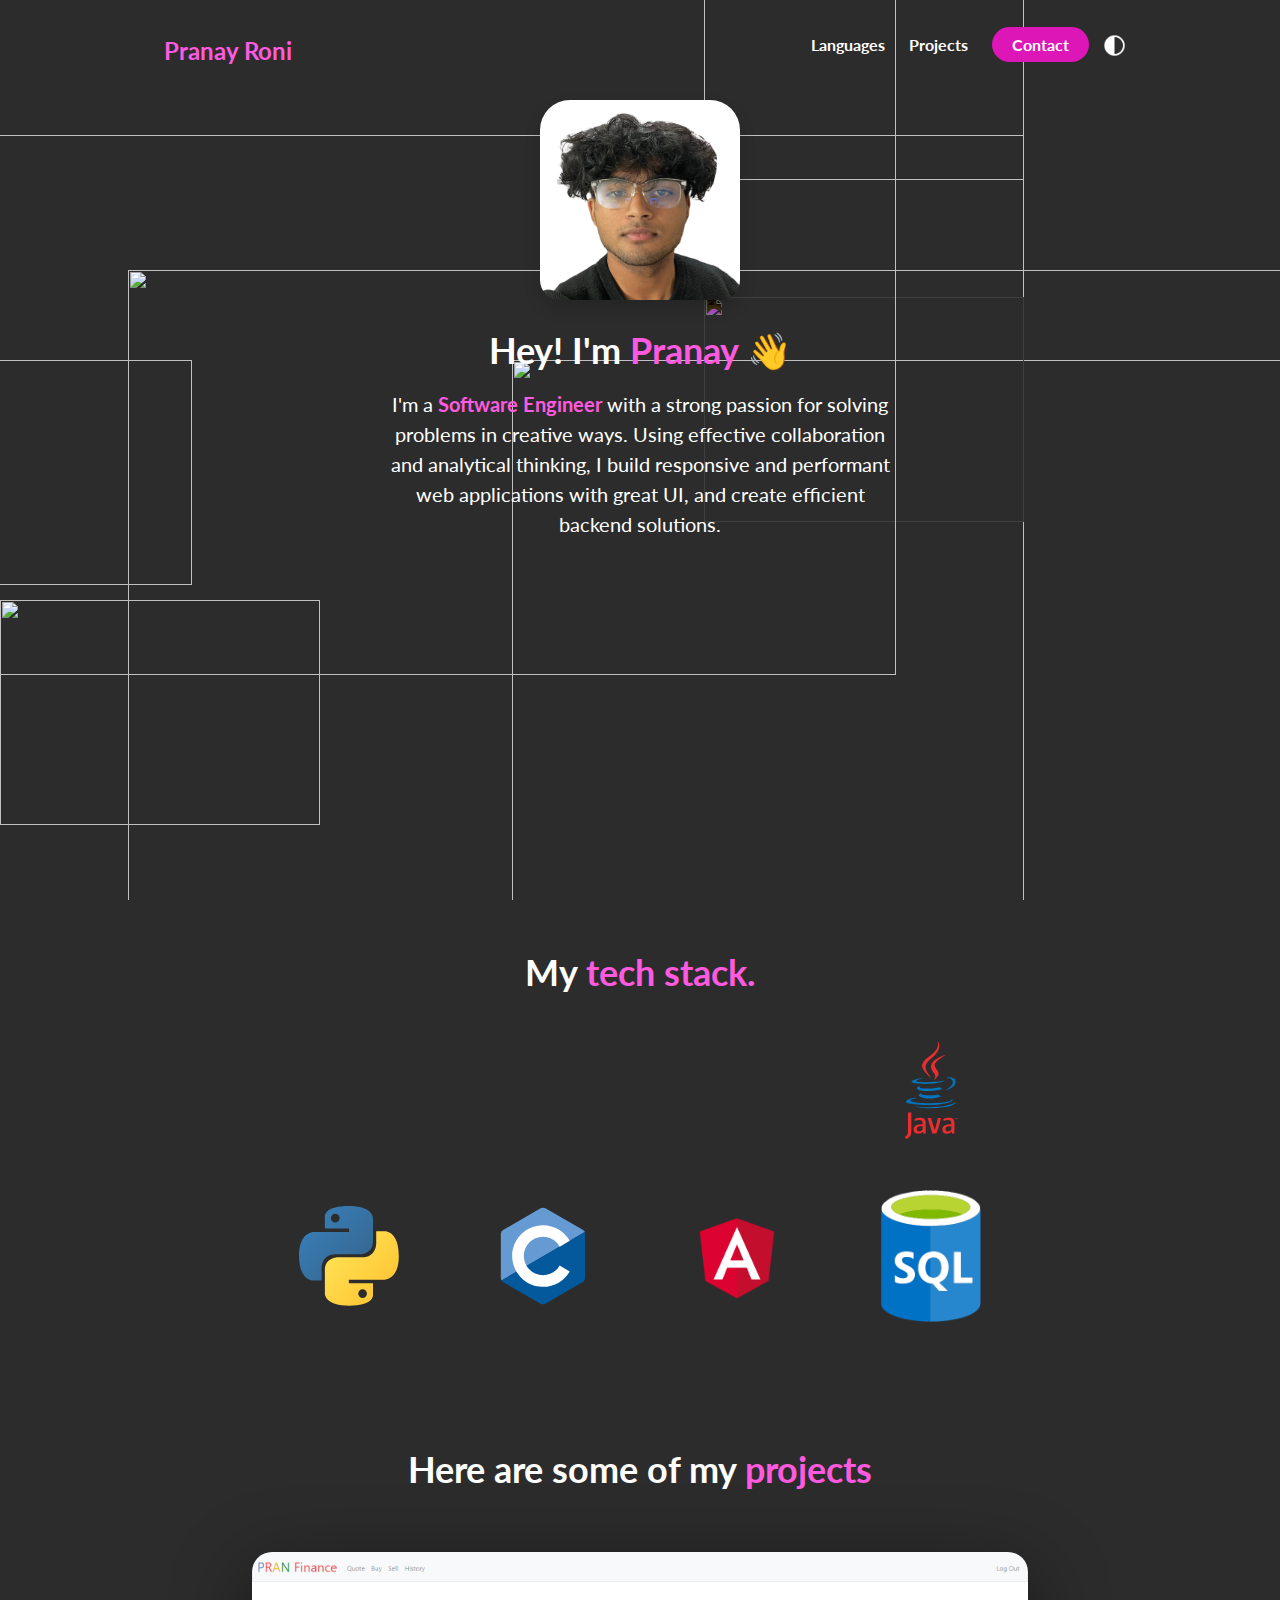
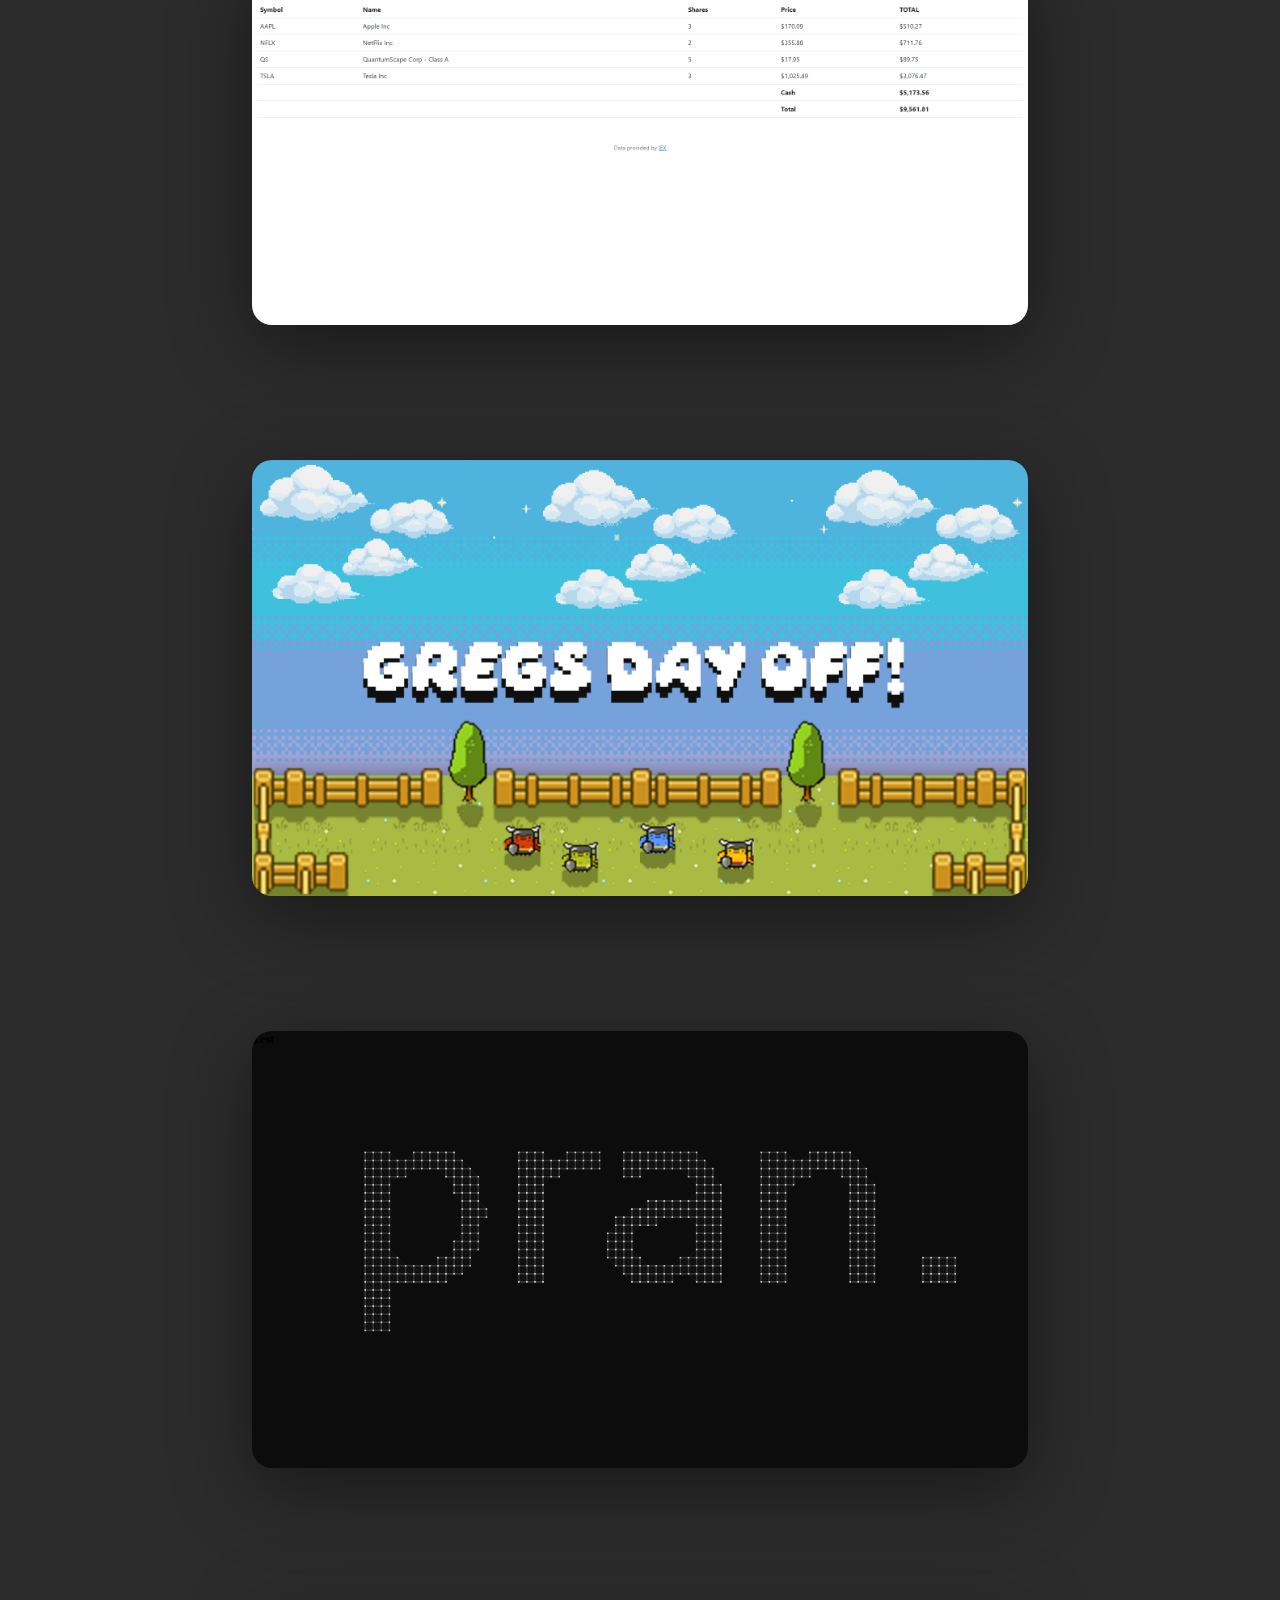
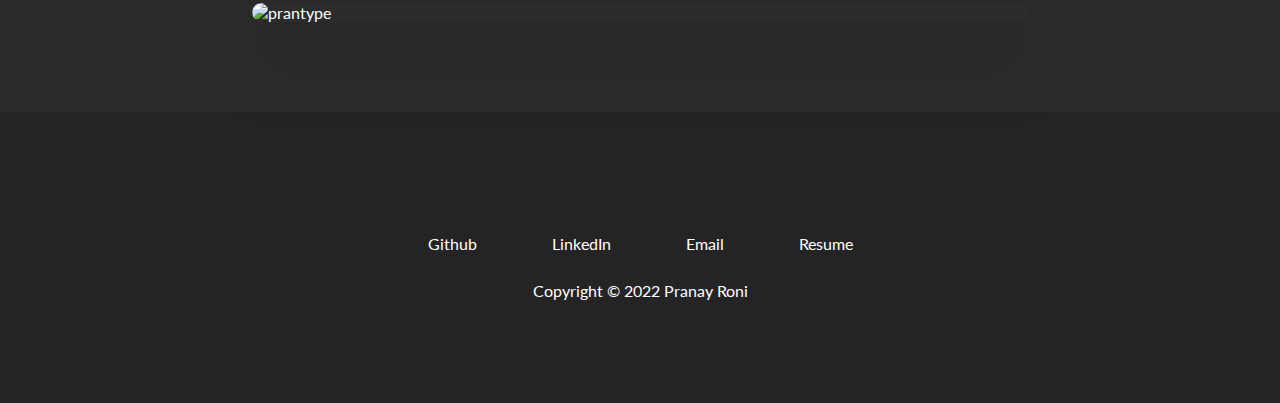
==== index.html @ 46f40c6a "updated pfp and updated animations for shapes" ====
<!DOCTYPE html>
<html lang="en">
  <head>
    <meta charset="UTF-8" />
    <meta http-equiv="X-UA-Compatible" content="IE=edge" />
    <meta name="viewport" content="width=device-width, initial-scale=1.0" />
    <link rel="stylesheet" href="index.css" />
    <link rel="icon" href="./assets/icon.png" />
    <script
      src="https://kit.fontawesome.com/7496fbcac3.js"
      crossorigin="anonymous"
    ></script>
    <!-- Global site tag (gtag.js) - Google Analytics -->
    <script
      async
      src="https://www.googletagmanager.com/gtag/js?id=G-TKGTF6C1B2"
    ></script>
    <script>
      window.dataLayer = window.dataLayer || [];
      function gtag() {
        dataLayer.push(arguments);
      }
      gtag("js", new Date());

      gtag("config", "G-TKGTF6C1B2");
    </script>
    <title>Pranay Roni</title>
    <meta name="description" content="This is Pranay Roni's E-Portoflio. You can find projects, experience and contact information at this site. ">
  </head>
  <body>
    <section id="about-me">
      <!-- <img src="1.png" class="layer" data-speed="-5"> -->
        <img src="2.png" id="crescentico" class="layer" data-speed="5">
        <img src="3.png" id="heartico" class="layer" data-speed="2">
        <img src="4.png" id="dbico" class="layer" data-speed="6">
        <img src="5.png" id="flower" class="layer" data-speed="8">
        <img src="6.png" id = "web" class="layer" data-speed="2" style="height: 50%; width: 50%">
                <!-- <img src="7.png" class="layer" data-speed="4"> -->
                <!-- <img src="8.png" class="layer" data-speed="-9"> -->
        <img id="line1" src="9.png" class="layer" data-speed="1" style="height: 50%; width: 50%">
        <img id="line2" src="10.png" class="layer" data-speed="-.5" style="height: 50%; width: 50%">
        <img src="11.png" id="cloudico" class="layer" data-speed="-3">
        <img src="12.png" id="blutri" class="layer" data-speed="-5" style="height: 50%; width: 50%">
      <nav class="topnav">
        <div class="personal__logo">Pranay Roni</div>
        <ul class="nav__link--list">
          <li class="nav__link">
            <a
              href="#languages"
              class="nav__link--anchor link__hover-effect link__hover-effect--black"
              >Languages</a
            >
          </li>
          <li class="nav__link">
            <a
              href="#projects"
              class="nav__link--anchor link__hover-effect link__hover-effect--black"
              >Projects</a
            >
          </li>
          <li class="nav__link">
            <a
              href="mailto:pranay.roni@icloud.com"
              class="nav__link--anchor nav__link--anchor-primary"
              >Contact</a
            >
          </li>
          <li class="nav__link">
            <a id="themea"class="link__hover-effect link__hover-effect--black"><img src="./assets/darkmode.png" alt="theme toggler" class="themetoggle nav__link--anchor nav__link" id="themebutton"></a>
          </li>
          
        </ul>
      </nav>
      <div class="flex-1">
        <div class="about-me__info row">
          <div class="about-me__info--container">
            <figure class="about-me__picture--mask">
              <img
                src="./assets/mynewpfp.png"
                class="about-me__picture"
                alt="PR logo"
                style="scale: 125%;"
              />
            </figure>
            <h1 class="about-me__info--title">
              Hey! I'm <span class="text-purple">Pranay</span>&nbsp;<span
                class="wave"
                >👋</span
              >
            </h1>
            <p class="about-me__info--para">
              I'm a
              <strong class="text-purple">Software Engineer</strong>
              with a strong passion for solving problems in creative ways. Using effective
              collaboration and analytical thinking, I build responsive and performant 
              web applications with great UI, and create efficient backend solutions.
            </p>
            <div class="about-me__links">
              <a
                href="https://www.linkedin.com/in/pranay-roni-a2b331221/"
                target="_blank"
                class="about-me__link"
              >
                <i class="fa-brands fa-linkedin-in"></i>
              </a>
              <a
                href="https://www.github.com/pranayroni/"
                target="_blank"
                class="about-me__link"
              >
                <i class="fa-brands fa-github"></i>
              </a>
              <a id="maillink" href="mailto:pranay.roni@icloud.com" class="about-me__link tooltip">
                <i class="far fa-envelope"></i>
                <span class="tooltiptext">pranay.roni@icloud.com</span>
              </a>
              
              <div>
              </div>
              <!-- <a href="" class="about-me__link">
                <i class="fas  fa-file-pdf"></i>
              </a> -->
            </div>
          <!-- </div>
          <figure class="about-me__image--container">
            <img src="./assets/firstpic.svg" alt="" class="about-me__img" />
          </figure>
        </div> -->
      </div>
    </section>
    <section id="languages">
      <div class="container">
        <div class="row">
          <h1 class="section__title">
            My <a id = "defaultcursor" class="link__hover-effect link__hover-effect--purple text-purple">tech stack.</a>
          </h1>
          <div class="language__list">
            <div class="language">
              <figure class="language__img--wrapper">
                <img
                  src="https://upload.wikimedia.org/wikipedia/commons/thumb/3/38/HTML5_Badge.svg/240px-HTML5_Badge.svg.png"
                  alt=""
                  class="language__img"
                />
              </figure>
              <span class="language__name">HTML</span>
            </div>
            <div class="language">
              <figure class="language__img--wrapper">
                <img
                  src="https://cdn.iconscout.com/icon/free/png-256/css-131-722685.png"
                  alt=""
                  class="language__img"
                />
              </figure>
              <span class="language__name">CSS</span>
            </div>
            <div class="language">
              <figure class="language__img--wrapper">
                <img
                  src="https://cdn.iconscout.com/icon/free/png-256/javascript-1-225993.png"
                  alt=""
                  class="language__img"
                />
              </figure>
              <span class="language__name">JavaScript</span>
            </div>
            <div class="language">
              <figure class="language__img--wrapper">
                <img src="./assets/java.svg" alt="" class="language__img" />
              </figure>
              <span class="language__name">Java</span>
            </div>
            <div class="language">
              <figure class="language__img--wrapper">
                <img src="./assets/python.svg" alt="" class="language__img" />
              </figure>
              <span class="language__name">Python</span>
            </div>
            <div class="language">
              <figure class="language__img--wrapper">
                <img src="./assets/c.svg" alt="" class="language__img" />
              </figure>
              <span class="language__name">C</span>
            </div>
            <div class="language">
              <figure class="language__img--wrapper">
                <img src="./assets/angularlogo.png" alt="" class="language__img" />
              </figure>
              <span class="language__name">Angular</span>
            </div>
            <div class="language">
              <figure class="language__img--wrapper">
                <img src="./assets/sql.png" alt="" class="language__img" />
              </figure>
              <span class="language__name">SQL</span>
            </div>
          </div>
        </div>
      </div>
    </section>
    <section id="projects">
      <div class="container">
        <div class="row">
          <h1 class="section__title">
            Here are some of my <span class="text-purple"><a id = "defaultcursor" class="link__hover-effect link__hover-effect--purple text-purple">projects</a></span>
          </h1>
          <ul class="project__list">
            <li class="project">
              <div class="project__wrapper">
                <img
                  src="./assets/pranfinance.png"
                  class="project__img"
                  alt="pranfinance"
                />
                <div class="project__description">
                  <h3 class="project__description--title">
                    PranFinance
                  </h3>
                  <h4 class="project__description--sub-title">
                    Stock Exchange WebApp <br>
                    <span style="color: #dddddd; font-size:smaller"><i>Technologies: HTML, CSS, Python, JavaScript, Flask, SQL, jinja2, Bootstrap, herokuapp</i></span>
                  </h4>
                  <p class="project__description--para">
                    
                    Fullstack web app that allows users to quote, manage, and
                    view <b class="text-purple">LIVE</b> stock data. Users can register with $10,000 
                     and watch their portfolio grow just like it would in real life. All <b class="text-purple">data is stored on cloud</b> and is open source. <br>Used as tool to educate by High School Business Club.
                     <i><p class="project__description--sub-title" style="color: #dddddd;">References the IEX API.</p></i>
                    
                    
                    <br /><br>
                  </p>
                  <div class="project__description--links">
                    <a
                      href="https://pranfinance.herokuapp.com"
                      target="_blank"
                      class="project__description--link"
                    >
                      <i class="fas fa-link"></i>
                    </a>
                    <a
                      href="https://github.com/pranayroni/finance"
                      target="_blank"
                      class="project__description--link"
                    >
                      <i class="fab fa-github"></i>
                    </a>
                  </div>
                </div>
              </div>
            </li>
            <li class="project">
            <li class="project">
              <div class="project__wrapper">
                <img
                  src="./assets/gregdayoff.png"
                  class="project__img"
                  alt="Car subscription project"
                />
                <div class="project__description">
                  <h3 class="project__description--title">Greg's Day Off</h3>
                  <h4 class="project__description--sub-title">
                    C#, Unity, After Effects, Photoshop, Spine and more
                  </h4>
                  <p class="project__description--para">
                    Won 1st Place for Computer Simulation and Programming at the
                    State Leadership Conference for FBLA. <br />Top-Down
                    Multiplayer Fighter Game.
                  </p>
                  <div class="project__description--links">
                    <!-- <a href="https://github.com/pranayroni/invoicecreator" target="_blank" class="project__description--link">
                      <i class="fab fa-github"></i>
                    </a> -->
                    <a
                      href="https://www.mediafire.com/file/zm6wwo5ga07v3ii/v1.3.zip/file"
                      target="_blank"
                      class="project__description--link"
                    >
                      <i class="fas fa-link"></i>
                    </a>
                  </div>
                </div>
              </div>
            </li>
            <li class="project">
              <div class="project__wrapper">
                <img
                  src="./assets/pran.png"
                  class="project__img"
                  alt="particle project"
                />
                <div class="project__description">
                  <h3 class="project__description--title">Particle Physics</h3>
                  <h4 class="project__description--sub-title">
                    HTML, CSS, Javascript
                  </h4>
                  <p class="project__description--para">
                    Uses mouse movement and physics to push particles relative
                    to mouse position.
                  </p>
                  <div class="project__description--links">
                    <a
                      href="https://pranayroni.github.io/pranparticle/"
                      target="_blank"
                      class="project__description--link"
                    >
                      <i class="fas fa-link"></i>
                    </a>
                    <a
                      href="https://github.com/pranayroni/pranparticle"
                      target="_blank"
                      class="project__description--link"
                    >
                      <i class="fab fa-github"></i>
                    </a>
                  </div>
                </div>
              </div>
            </li>
            <li class="project">
              <div class="project__wrapper">
                <img
                  src="./assets/prantype.jpeg"
                  class="project__img"
                  alt="prantype"
                />
                <div class="project__description">
                  <h3 class="project__description--title">PranType</h3>
                  <h4 class="project__description--sub-title">
                    HTML, CSS, Javascript
                  </h4>
                  <p class="project__description--para">
                    Test your ability to type with this typing game.
                  </p>
                  <div class="project__description--links">
                    <a
                      href="https://prantype.netlify.app"
                      target="_blank"
                      class="project__description--link"
                    >
                      <i class="fas fa-link"></i>
                    </a>
                    <a
                      href="https://github.com/pranayroni/typingtest"
                      target="_blank"
                      class="project__description--link"
                    >
                      <i class="fab fa-github"></i>
                    </a>
                  </div>
                </div>
              </div>
            </li>
            <!-- <li class="project">
              <div class="project__wrapper">
                <img src="./assets/praninvoice.png" class="project__img" alt="Car subscription project">
                <div class="project__description">
                  <h3 class="project__description--title">Invoice Project</h3>
                  <h4 class="project__description--sub-title">
                    Html, CSS, JavaScript
                  </h4>
                  <p class="project__description--para">
                    Basic Project Testing out some Javascript.
                  </p>
                  <div class="project__description--links">
                    <a href="https://github.com/pranayroni/invoicecreator" target="_blank" class="project__description--link">
                      <i class="fab fa-github"></i>
                    </a>
                    <a href="https://praninvoice.netlify.app" target="_blank" class="project__description--link">
                      <i class="fas fa-link"></i>
                    </a>
                  </div>
                </div>
              </div>
            </li>
            <li class="project">
              <div class="project__wrapper">
                <img src="./assets/praninvoice.png" class="project__img" alt="Car subscription project">
                <div class="project__description">
                  <h3 class="project__description--title">Invoice Project</h3>
                  <h4 class="project__description--sub-title">
                    Html, CSS, JavaScript
                  </h4>
                  <p class="project__description--para">
                    Basic Project Testing out some Javascript.
                  </p>
                  <div class="project__description--links">
                    <a href="https://github.com/pranayroni/invoicecreator" target="_blank" class="project__description--link">
                      <i class="fab fa-github"></i>
                    </a>
                    <a href="https://praninvoice.netlify.app" target="_blank" class="project__description--link">
                      <i class="fas fa-link"></i>
                    </a>
                  </div>
                </div>
              </div>
            </li> -->
          </ul>
        </div>
      </div>
    </section>
    <footer>
      <div class="row footer__row">
        <a href="#" class="footer__anchor">
          <!-- <figure class="footer__logo"> -->
            <!-- <img src="./assets/logoinv.png" class="footer__logo--img" alt="" /> -->
          <!-- </figure> -->
          <span class="footer__logo--popper">
            Top
            <i class="fas fa-arrow-up"></i>
          </span>
        </a>
        <div class="footer__social--list">
          <a
            href="https://github.com/pranayroni/"
            target="blank"
            class="footer__social--link link__hover-effect link__hover-effect--swhite"
            target="_blank"
            
            >Github</a
          >
          <a
            href="https://www.linkedin.com/in/pranay-roni-a2b331221/"
            target="_blank"
            class="footer__social--link link__hover-effect link__hover-effect--swhite"
            target="_blank"
            >LinkedIn</a
          >
          <a
            href="mailto:pranay.roni@icloud.com"
            class="footer__social--link link__hover-effect link__hover-effect--swhite"
            target="_blank"
            >Email</a
          >
          <a
            href="./assets/resume.pdf"
            class="footer__social--link link__hover-effect link__hover-effect--swhite"
            target="_blank"
            >Resume</a
          >
        </div>
        <div class="footer__copyright">Copyright © 2022 Pranay Roni</div>
      </div>
    </footer>
  </body>
  <script>
    var icon = document.getElementById("themebutton");
    const footers = document.getElementsByClassName("footer__social--link");
    let line1 = document.getElementById("line1")
    let line2 = document.getElementById("line2")
    icon.onclick = function(){
      document.body.classList.toggle("dark-mode");
      if(document.body.classList.contains("dark-mode")){
        line1.style.filter = "none"
        line2.style.filter = "none"
        
        icon.src = "./assets/light.png";
        for(let i = 0; i < footers.length; i++){
          footers[i].classList.add("link__hover-effect--black");
          footers[i].classList.remove("link__hover-effect--white");
        }
    } else{
      icon.src = "./assets/darkmode.png";
      line1.style.filter = "invert()"
      line2.style.filter = "invert()"
      for(let i = 0; i < footers.length; i++){
        footers[i].classList.add("link__hover-effect--white");
        footers[i].classList.remove("link__hover-effect--black");
      }
    }
  }
    
  </script>
  <script src="parallax.js"></script>
  <script src="https://unpkg.com/scrollreveal"></script>
  <script src="index.js"></script>
</html>
---- index.css ----
@import url("https://fonts.googleapis.com/css2?family=Inter:wght@500&family=Lato:ital,wght@0,400;1,700&family=Source+Sans+Pro:wght@600&display=swap");
* {
  font-family: "Lato";
  padding: 0;
  margin: 0;
  box-sizing: border-box;
}

:root{
  
  
  --primary-color: #2c2c2c;
  --secondary-color: #fff;
  --purple: #fd5adf;
  --bg: white;
  --bgtext: black;
  
}


.dark-mode{
  --primary-color: #ffffff;
  --secondary-color: #2c2c2c;
  --purple: #dc16b7;
  --bg: black;
  --bgtext: white;
}
#line.dark-mode{
  filter: invert();
}

.themetoggle{
  width: 27px;
  height: 27px;
  margin: 0px!important;
  
  position: relative;
  bottom: 3px;
  cursor: pointer;
  transition: all .2s ease-in-out;
}
.themetoggle:hover{
  transform: scale(1.1);
}
.themetoggle:active{
  transform: scale(0.8);
}
body{
  background-color: var(--primary-color);
  color: var(--secondary-color);
  transition: all 350ms ease;
}

::selection{
  background-color: #c446ff;
  color: white;
  
}

html {
  scroll-behavior: smooth;
  overflow: scroll;
  overflow-x: hidden;
}

::-webkit-scrollbar {
  width: 0;  
  background: transparent;
}
::-webkit-scrollbar-thumb {
  background: #FF0000;
}

/* splash */
.intro {
  position: fixed;
  z-index: 2;
  left: 0;
  top: 0;
  width: 100%;
  height: 100vh;
  background-color: #161616;
  transition: 1s;
}
.logo-header {
  position: absolute;
  top: 40%;
  left: 50%;
  transform: translate(-50%, -50%);
  color: #fff !important;
  
}
.logo {
  position: relative;
  display: inline-block;
  bottom: -20px;
  opacity: 0;
}

.logo.active {
  bottom: 0;
  opacity: 1;
  transition: ease-in-out 0.5s;
}

.logo.fade {
  bottom: 150px;
  opacity: 0;
  transition: ease-in-out 0.5s;
}

h1,
h2,
h3,
h4,
h5,
h6,
span {
  color: var(--secondary-color);
  text-align: center;
  line-height: 1.25;
  cursor: default;
}

h1 {
  font-size: 36px;
}

.layer{
  position: absolute;
    top: 0;
    left: 0;
    width: 100%;
    height: 100%;
    object-fit: cover;
    z-index: -4;
    /* animation: fade-up 500ms 550ms backwards; */
}
html, body {
  max-width: 100% !important; 
  overflow-x: hidden !important;
}

#dbico{
  left: -10%;
  top:40%;
  height: 50%;
  width: 50%;
}

#cloudico{
  left: -30%;
  top:-25%;
}

#blutri{
  top: 600px;
}

#cross{
  left: 20px;
}

#web{
  left: 55%;
  top: -5%;
}

#heartico{
  left: -20%;
  top: 15%;
}

#crescentico{
  left:40%;
  top:40%;
}
#flower{
  top:30%;
  left: 10%;
}

#line1{
  left: 55%;
  top: 33%;
  filter: invert();
}
#line2{
  left: 55%;
  top: 33%;
  filter: invert();
}

p {
  line-height: 1.5;
  font-size: 16px;
}
a {
  text-decoration: none;
  position: relative;
}

#defaultcursor{
  cursor: default !important;
}

.link__hover-effect:after {
  content: "";
  position: absolute;
  height: 3px;
  width: 0;
  bottom: -3px;
  right: 0;
  transition: all 300ms ease;
}

.link__hover-effect--purple{
  cursor: default;
}

.link__hover-effect--white:after {
  background-color: var(--primary-color);
}
.link__hover-effect--purple:after {
  background-color: var(--purple);
}
.link__hover-effect--black:after {
  background-color: var(--secondary-color);
}
.link__hover-effect--swhite:after{
  background-color: white;
}

#themea{
  width: 200px;
  cursor: default;
}

.link__hover-effect:hover:after {
  width: 100%;
  left: 0;
}

li {
  list-style-type: none;
}

.flex {
  display: flex;
}

.flex-1 {
  flex: 1;
}

.row {
  width: 100%;
  max-width: 800px;
  margin: 0 auto;
  padding: 0 12px;
}
/* nav bar */

nav {
  height: 100px;
  width: 100%;
  max-width: 1000px;
  margin: 0 auto;
  display: flex;
  justify-content: space-between;
  align-items: center;
  padding: 0 12px;
}

.nav__link--list {
  display: flex;
}

.nav__link--anchor {
  margin: 0 12px;
  color: var(--secondary-color);
  text-decoration: none;
  font-weight: 700;
}

.nav__link--anchor-primary {
  background-color: #dc16b7;
  padding: 8px 20px;
  border-radius: 50px;
  color: #fff;
  font-weight: 700;
  transition: all 300ms ease;
}

.nav__link--anchor-primary:hover {
  background-color: #c446ff;
}

.container {
  padding: 50px 0;
}

.personal__logo {
  font-size: 24px;
  color: var(--purple);
  margin: 0 12px;
  font-weight: bold;
  cursor: default;
  transform: all .2s ease-in-out;
}

.text-purple {
  color:var(--purple);
  cursor: text !important;
}

section:nth-child(even) {
  background-color: var(--primary-color);
}

.section__title {
  margin-bottom: 20px;
}

/* about me */

#about-me {
  min-height: 100vh;
  display: flex;
  flex-direction: column;
}

.about-me__info {
  display: flex;
  flex-direction: column;
}

.about-me__info--container {
  display: flex;
  flex-direction: column;
  justify-content: center;
  align-items: center;
  max-width: 500px;
  margin: 0 auto;
  text-align: center;
}

.about-me__picture--mask {
  width: 200px;
  height: 200px;
  border-radius: 15% 15% 10% 10%;
  overflow: hidden;
  box-shadow: 0 8px 16px rgba(0, 0, 0, 0.16);
  margin-bottom: 28px;
  animation: animate-profile-picture 1000ms 200ms backwards;
}

@keyframes animate-profile-picture {
  0% {
    transform: scale(0);
  }
  50% {
    transform: scale(1.1);
  }
  100% {
    transform: scale(1);
  }
}

.about-me__picture {
  width: 100%;
  height: 100%;
  /* transform: scale(.5); */

  /* height: 120px; */
  padding-top: 5px;
}

.about-me__info--title {
  margin-bottom: 16px;
  animation: fade-up 850ms 450ms backwards;
}
.about-me__info--para {
  font-size: 20px;
  margin-bottom: 28px;
  animation: fade-up 850ms 650ms backwards;
  cursor: default;
}

.about-me__link {
  font-size: 20px;
  color: var(--secondary-color);
  text-decoration: none;
  padding: 0 16px;
  transition: all 300ms ease;
}



.about-me__link:hover{
  color:var(--purple);
}

.tooltip {
  position: relative;
  display: inline-block;
}

.tooltip .tooltiptext {
  opacity: 0;
  width: 150px;
  background-color: var(--bg);
  color: var(--bgtext);
  text-align: center;
  border-radius: 6px;
  padding: 5px 0;
  height: 25px;
  transition: 0.3s;

  /* Position the tooltip */
  position: absolute;
  margin-left: 5px;
  z-index: 1;
}
.tooltiptext{
  font-size: 12px;
  text-align: center;
  
}
.tooltip:hover .tooltiptext {
  opacity: 1;
}
.about-me__links {
  width: 200px;
  animation: fade-up 850ms 850ms backwards;
  text-align: center !important;
}

@keyframes fade-up {
  0% {
    opacity: 0;
    transform: translateY(40px);
  }
  100% {
    opacity: 1;
    transform: translateY(0);
  }
}

.about-me__image--container {
  flex: 1;
  display: flex;
  align-items: center;
}

.about-me__img {
  width: 100%;
  padding-top: 10%;
  animation: fade-in 900ms 1200ms backwards;
}

@keyframes fade-in {
  0% {
    opacity: 0;
  }
  100% {
    opacity: 1;
  }
}

.wave {
  display: inline-block;
  animation: animate-wave 800ms infinite ease-in-out;
}

@keyframes animate-wave {
  0% {
    transform: rotate(0);
  }
  50% {
    transform: rotate(30deg);
  }
  100% {
    transform: rotate(0);
  }
}

/* Tech stack */

.language__img {
  width: 100%;
  max-width: 100px;
  transition: all 300ms ease;
}
.language:hover .language__img {
  filter: brightness(80%);
  opacity: 0.86;
  transform: scale(0.9);
}

.language {
  width: 25%;
  display: flex;
  justify-content: center;
  position: relative;
}

.language__img--wrapper {
  display: flex;
  justify-content: center;
  align-items: center;
  padding: 25px 16px;
}

.language__list {
  display: flex;
  justify-content: center;
  width: 100%;
  flex-wrap: wrap;
}

.language__name {
  position: absolute;
  bottom: 0;
  transform: scale(0);
  transition: all 300ms;
  font-size: 20px;
  opacity: 0;
}

.language:hover .language__name {
  transform: scale(1);
  opacity: 1;
}

/* Projects */

.project {
  margin-bottom: 135px;
}

.project:last-child {
  margin-bottom: 40px;
}

.project__img {
  width: 100%;
  transition: all 500ms ease;
}

.project__wrapper {
  display: flex;
  box-shadow: 0 20px 80px rgba(0, 0, 0, 0.45);
  border-radius: 20px;
  overflow: hidden;
  position: relative;
}
.project__wrapper:before {
  content: "";
  position: absolute;
  top: 0;
  left: 0;
  height: 100%;
  width: 100%;
  background-color: #1c1d25;
  opacity: 0;
  transition: all 250ms ease;
  z-index: 2;
  transform: translateY(100%);
}
.project:hover .project__wrapper:before {
  transform: translateY(0);
  opacity: 0.7;
}
.project:hover .project__img {
  transform: scale(1.07);
  filter: blur(5px);
}

.project:hover .project__description {
  opacity: 1;
  transform: translateY(-50%);
}

.project__list {
  padding-top: 40px;
}

.project__description {
  position: absolute;
  top: 50%;
  left: 90px;
  transform: translateY(100%);
  max-width: 550px;
  z-index: 3;
  opacity: 0;
  transition: transform 400ms, opacity 300ms;
  
}

.project__description--title {
  font-size: 40px;
  
}

.project__description--para {
  margin: 16px 0;
  
}

.project__description--link {
  font-size: 20px;
  margin-right: 16px;
  
}

.project__description--title,
.project__description--sub-title,
.project__description--para,
.project__description--link {
  text-align: left;
  color: #fff;
}

/* footer */

footer {
  cursor: default;
  background-color: #242424;
}

.footer__social--list {
  width: 100%;
  max-width: 500px;
  display: flex;
  justify-content: space-around;
  margin-bottom: 28px;
}

.footer__row {
  padding: 8% 0;
  display: flex;
  flex-direction: column;
  align-items: center;
  justify-content: center;
}

.footer__logo--img {
  width: 100%;
  max-height: 90px;
}

.footer__social--link,
.footer__copyright {
  color: white;
}

.footer__logo--popper {
  position: absolute;
  color: white;
  right: 0;
  top: 30px;
  font-weight: 700;
  opacity: 0;
  transition: all 300ms ease;
}

.footer__anchor {
  margin-bottom: 20px;
  position: relative;
}
.footer__anchor:hover .footer__logo--popper {
  transform: translateX(60px);
  opacity: 1;
}

/* mobile optimization */
@media (max-width: 768) {
  .layer{
    display: none;
  }
  
  nav {
    height: 68px;
  }
  h1 {
    font-size: 28px;
  }
  .about-me__info--para {
    font-size: 18px;
  }

  .language {
    width: calc(100% / 3);
  }

  .project__description--para {
    font-size: 14px;
  }

  .project__description {
    left: 30px;
    padding-right: 30px;
  }
}

@media (max-width: 480px) {
  .nav__link:not(:last-child) {
    display: none;
  }
  .layer{
    display: none;
  }
  p{
    font-size: 15px;
  }
  

  .project__description {
    padding: 0;
    left: 0;
    width: 100%;
    font-size: 13px;
  }
  .project__description--para {
    display: none;
    
  }
  .footer__logo--img {
    display: none;
  }

  .project__description--title {
    font-size: 25px;
    margin-top: 15px;
    line-height: 1;
    text-align: center;
  }
  .project__description--links {
    display: flex;
    justify-content: center;
    margin-bottom: 15px;
  }

  .project__description--sub-title {
    text-align: center;
    margin: 12px 0;
    display: none;
  }
}
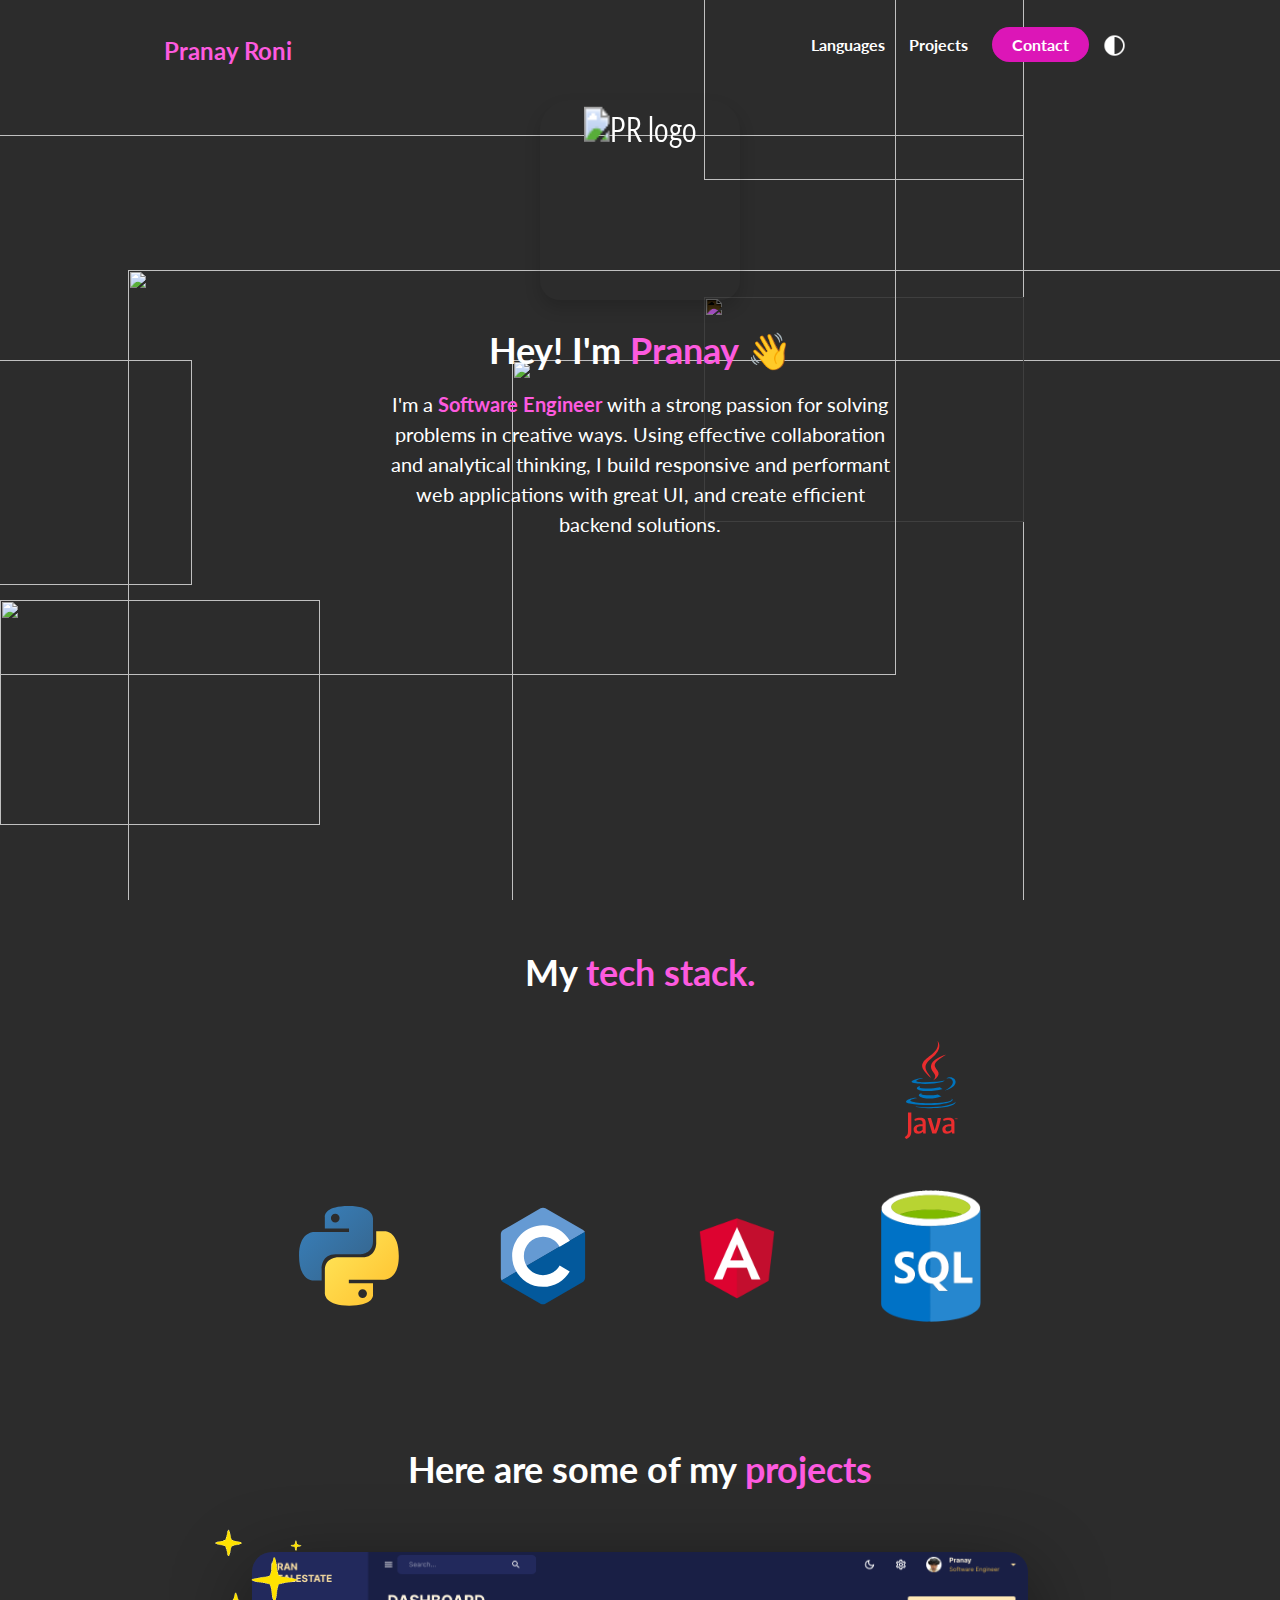
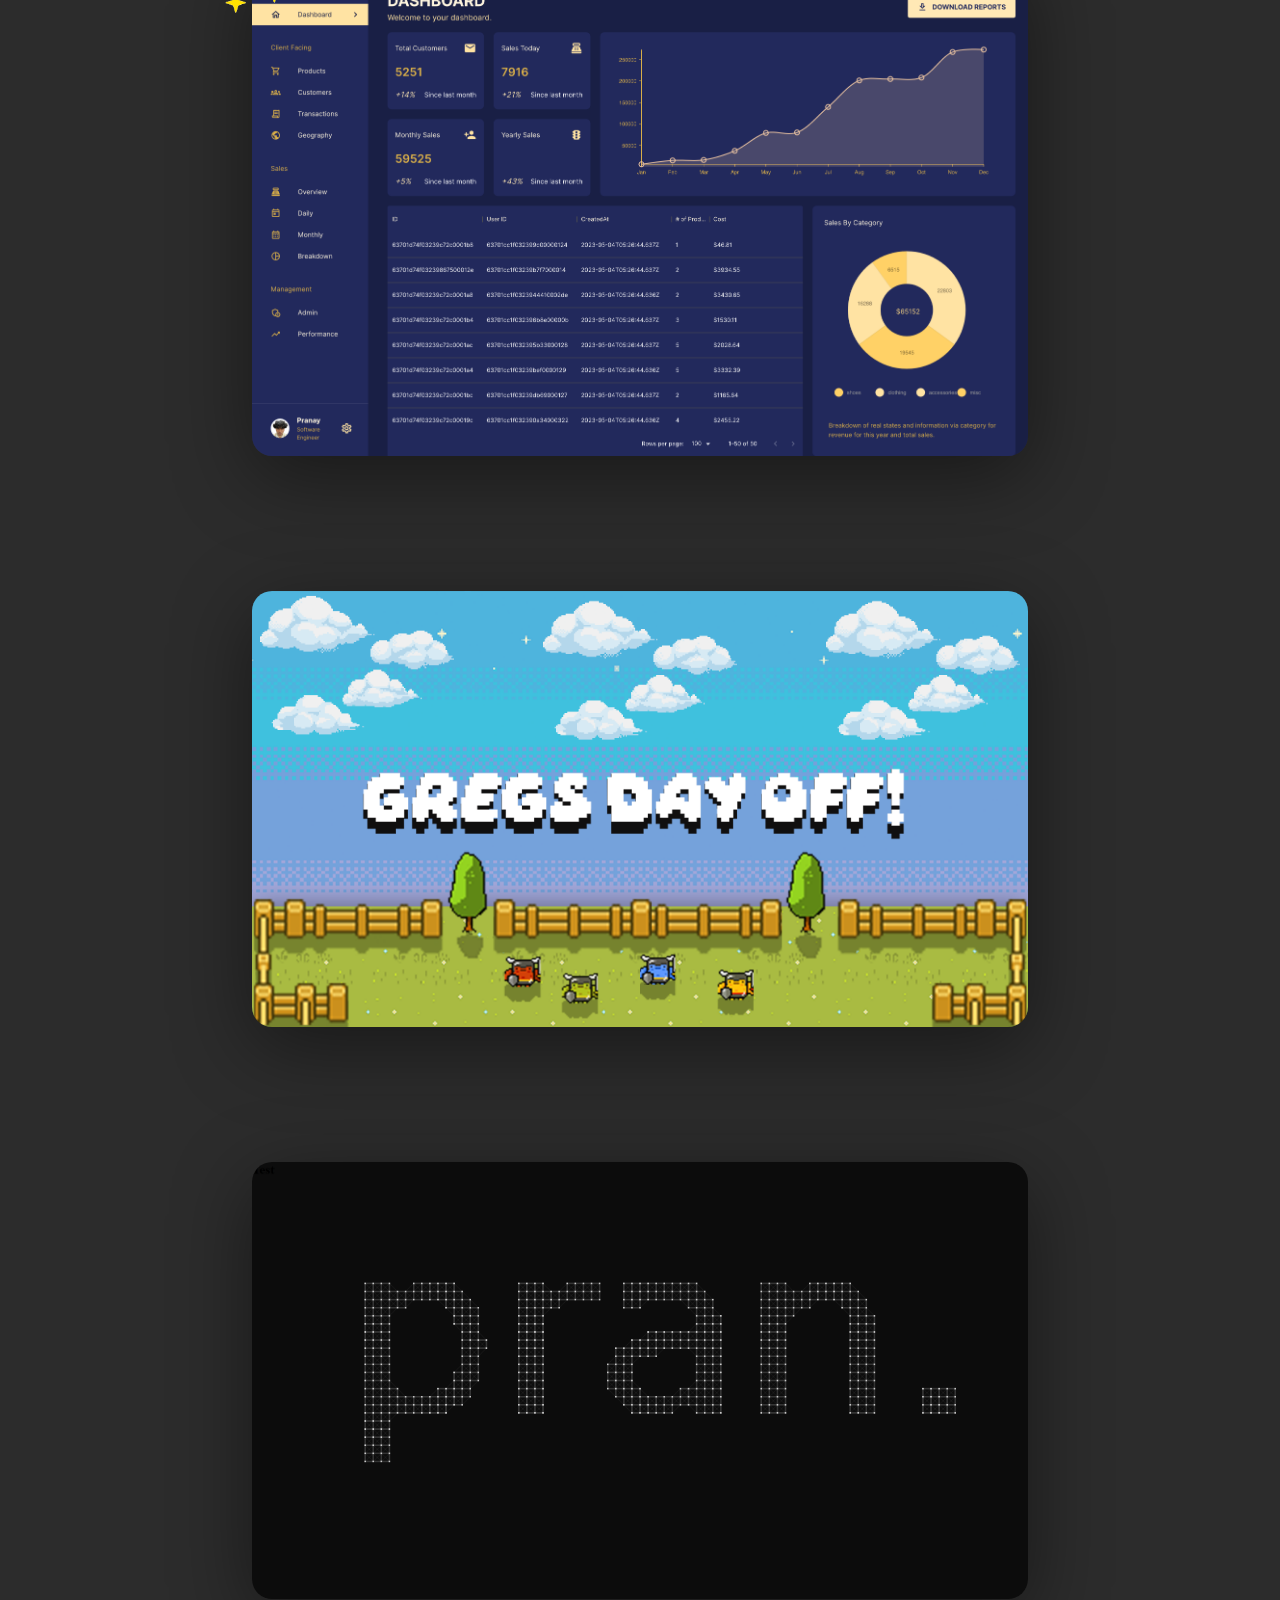
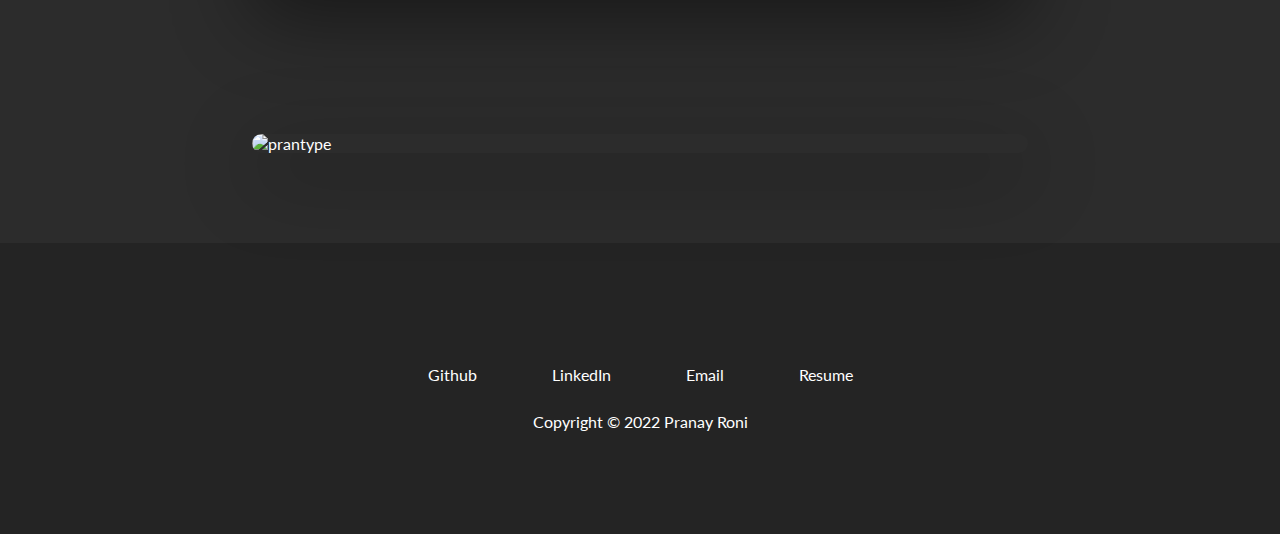
==== commit 55a7f329: "added realestate project" ====
--- a/index.html
+++ b/index.html
@@ -76,10 +76,10 @@
           <div class="about-me__info--container">
             <figure class="about-me__picture--mask">
               <img
-                src="./assets/mynewpfp.png"
+                src="./assets/mepfptransp.png"
                 class="about-me__picture"
                 alt="PR logo"
-                style="scale: 125%;"
+                style="scale: 160% 220%; margin-top:10px"
               />
             </figure>
             <h1 class="about-me__info--title">
@@ -207,40 +207,52 @@
           </h1>
           <ul class="project__list">
             <li class="project">
-              <div class="project__wrapper">
-                <img
-                  src="./assets/pranfinance.png"
+              <img
+                src="./assets/sparkleT.gif"
+                alt="pranrealestate"
+                style="margin-top: -2.5rem;
+                margin-left: -3.5rem;
+                position:absolute;
+                z-index: 3;
+                width: 8rem
+                "
+                
+              />
+              <div class="project__wrapper">
+                <img
+                  src="./assets/RealestateThumbnail.png"
                   class="project__img"
-                  alt="pranfinance"
+                  alt="pranrealestate"
                 />
                 <div class="project__description">
                   <h3 class="project__description--title">
-                    PranFinance
+                    PranRealEstate
                   </h3>
                   <h4 class="project__description--sub-title">
-                    Stock Exchange WebApp <br>
+                    React, Node.js, Express, Redux, MongoDB, MaterialUI <br>
                     <span style="color: #dddddd; font-size:smaller"><i>Technologies: HTML, CSS, Python, JavaScript, Flask, SQL, jinja2, Bootstrap, herokuapp</i></span>
                   </h4>
                   <p class="project__description--para">
                     
-                    Fullstack web app that allows users to quote, manage, and
-                    view <b class="text-purple">LIVE</b> stock data. Users can register with $10,000 
-                     and watch their portfolio grow just like it would in real life. All <b class="text-purple">data is stored on cloud</b> and is open source. <br>Used as tool to educate by High School Business Club.
-                     <i><p class="project__description--sub-title" style="color: #dddddd;">References the IEX API.</p></i>
-                    
+                    Fullstack web app that allows users to view data
+                    in a beautiful way. 
                     
                     <br /><br>
-                  </p>
-                  <div class="project__description--links">
-                    <a
-                      href="https://pranfinance.herokuapp.com"
-                      target="_blank"
-                      class="project__description--link"
-                    >
-                      <i class="fas fa-link"></i>
-                    </a>
-                    <a
-                      href="https://github.com/pranayroni/finance"
+                    <b class="text-purple">Note:</b>
+                    <br /><br>
+                    This app is being hosted for free on <span class="text-purple">render.com</span>'s containers.
+                    It <span class="text-purple">may take up to several minutes</span> to load.
+                  </p>
+                  <div class="project__description--links">
+                    <a
+                      href="https://pranrealestate-client.onrender.com/dashboard"
+                      target="_blank"
+                      class="project__description--link"
+                    >
+                      <i class="fas fa-link"></i>
+                    </a>
+                    <a
+                      href="https://github.com/pranayroni/pranrealestate"
                       target="_blank"
                       class="project__description--link"
                     >
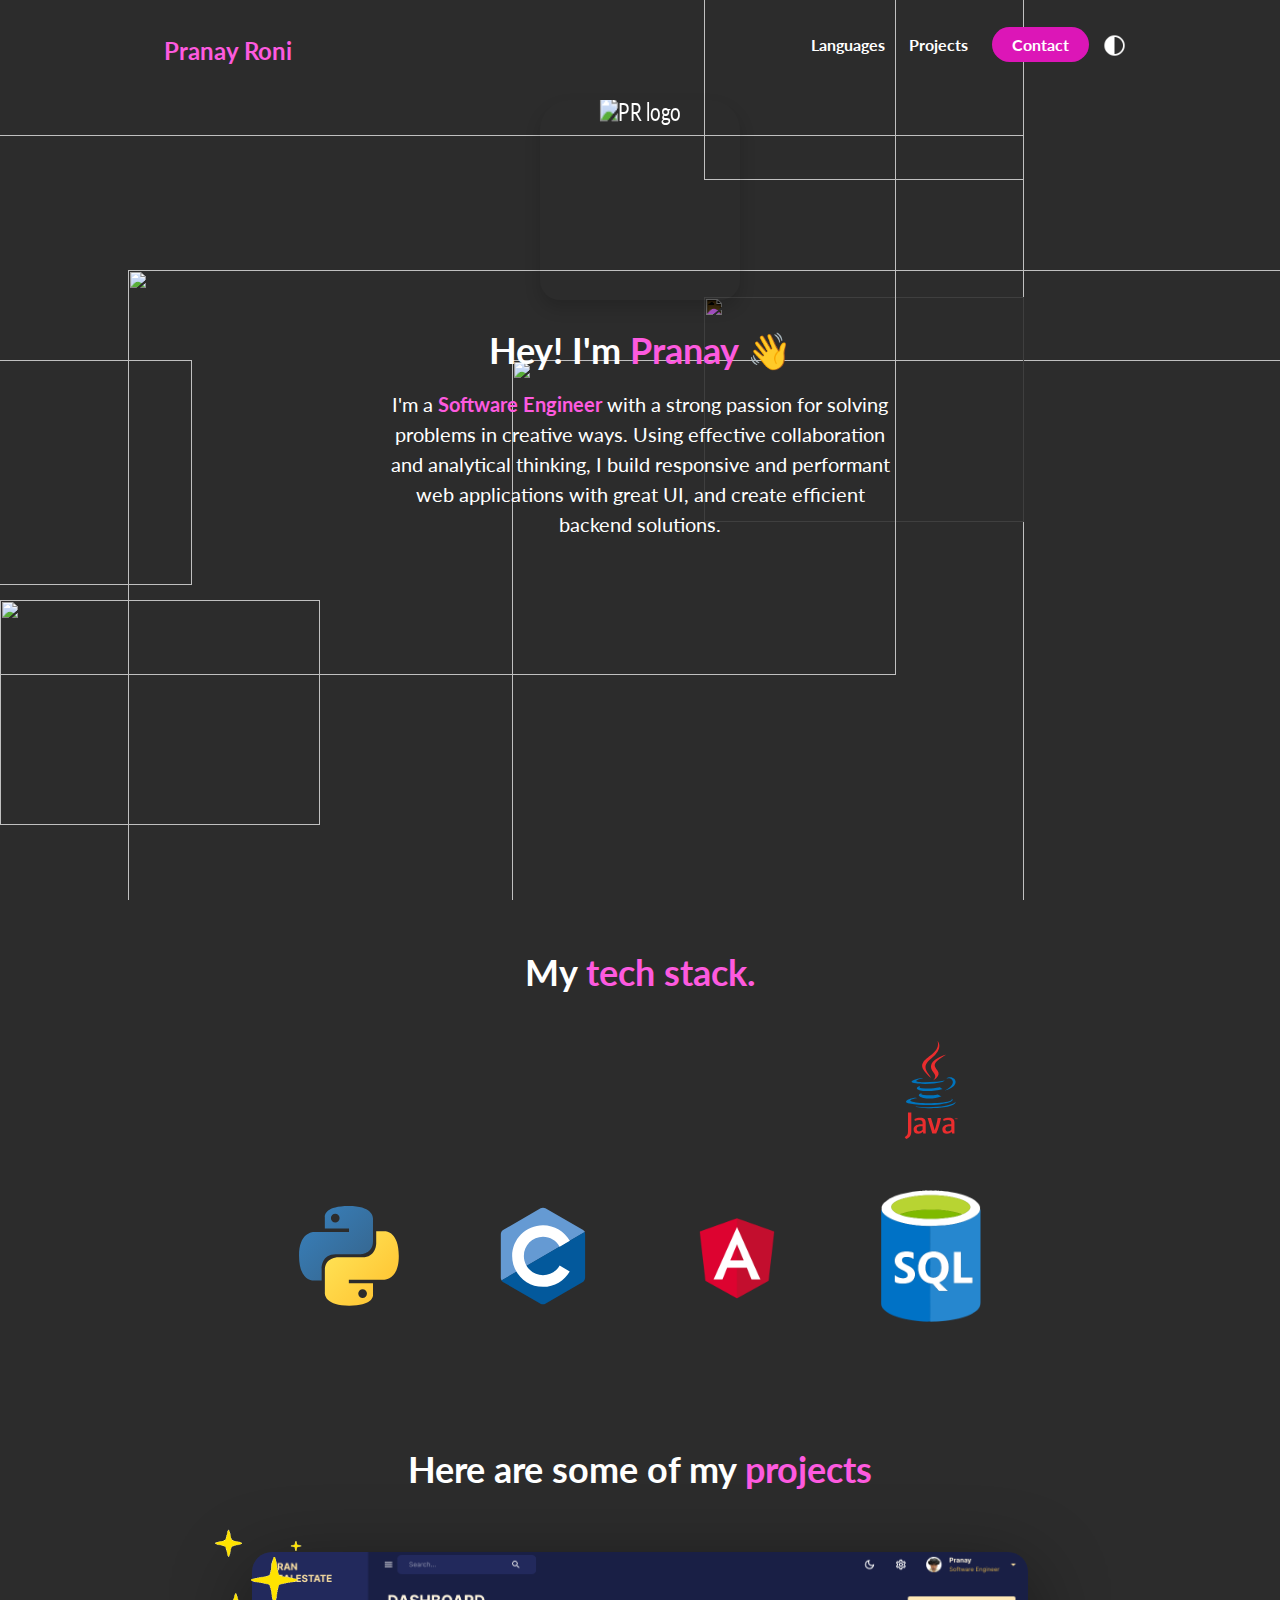
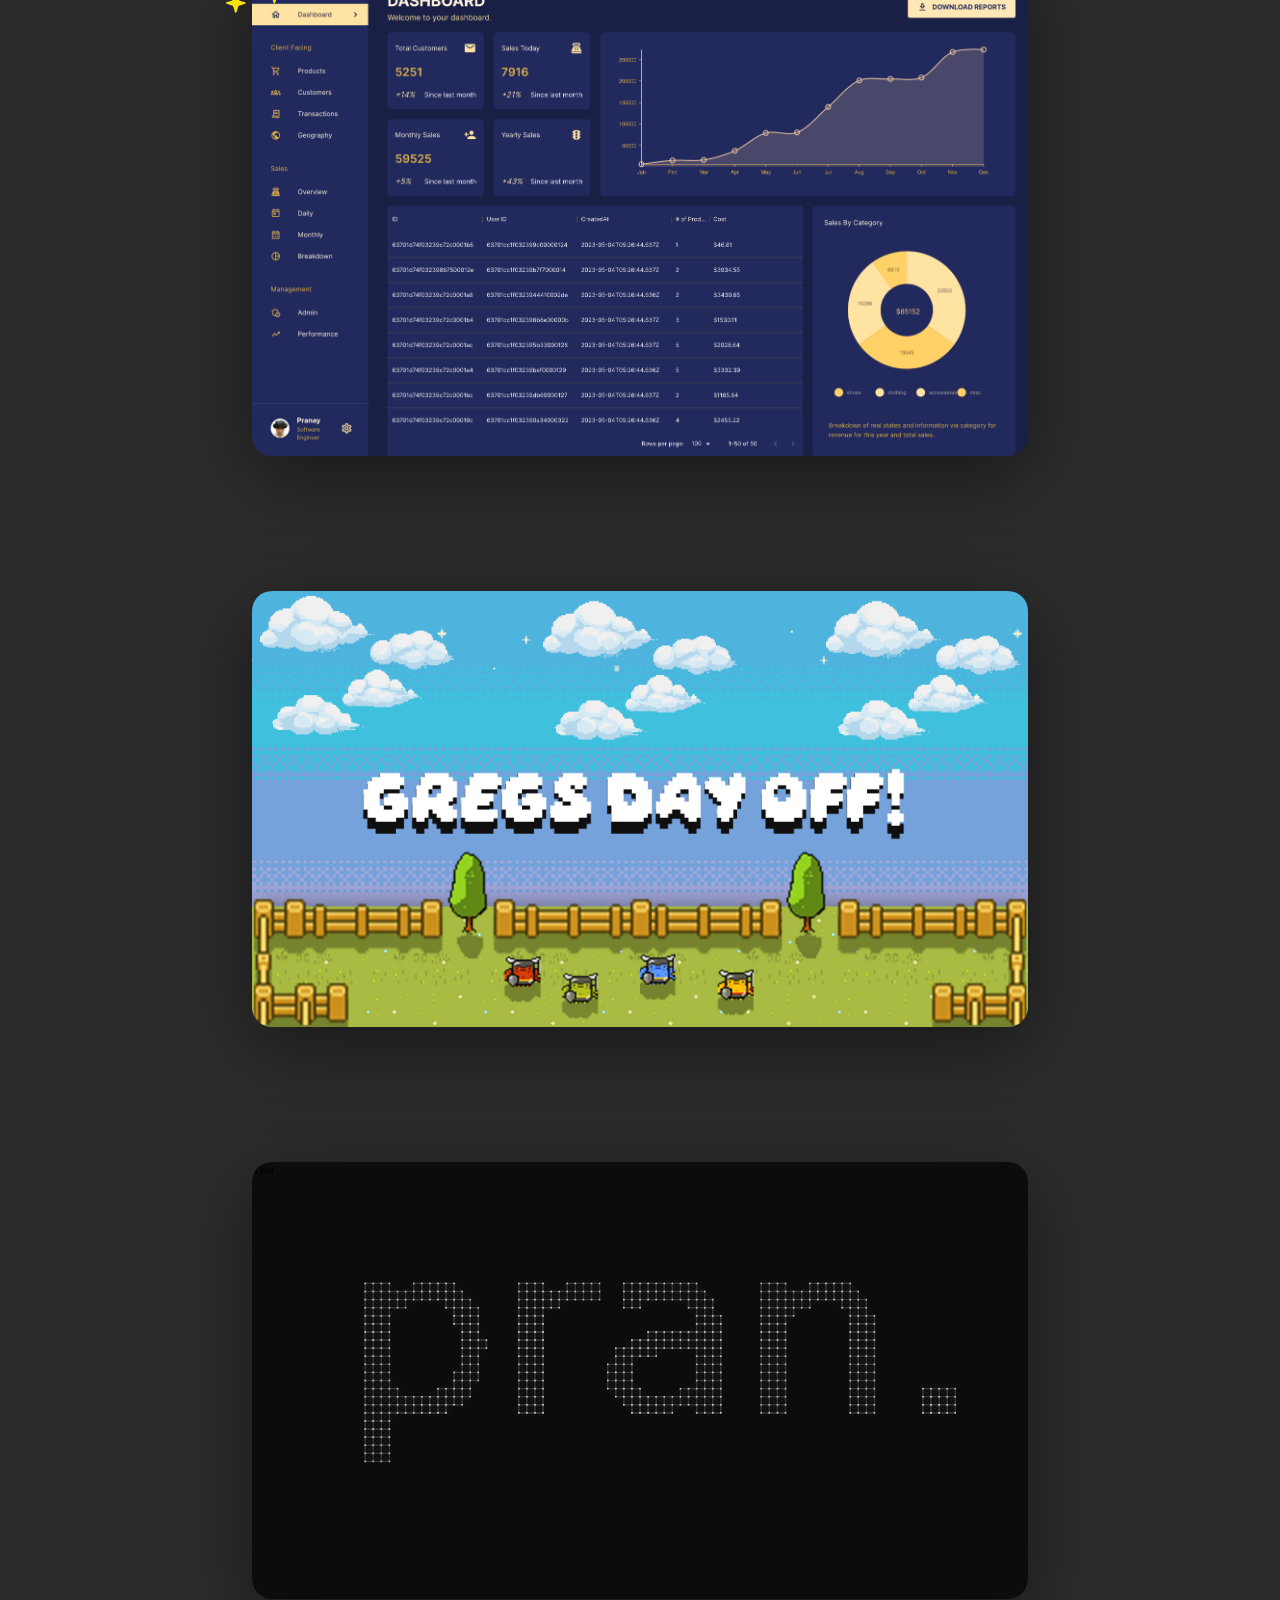
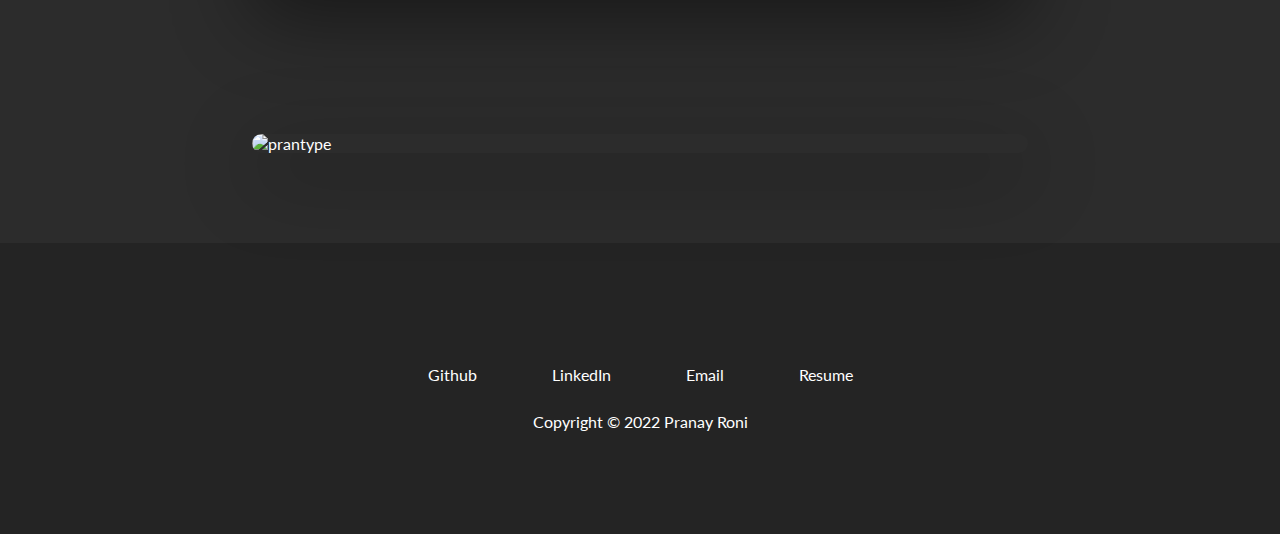
==== commit 128f0abc: "fixed scale for pfp renew" ====
--- a/index.html
+++ b/index.html
@@ -76,10 +76,10 @@
           <div class="about-me__info--container">
             <figure class="about-me__picture--mask">
               <img
-                src="./assets/mepfptransp.png"
+                src="./assets/meagain.png"
                 class="about-me__picture"
                 alt="PR logo"
-                style="scale: 160% 220%; margin-top:10px"
+                style="scale: 115% 160%; margin-top:-5px"
               />
             </figure>
             <h1 class="about-me__info--title">
@@ -229,19 +229,21 @@
                     PranRealEstate
                   </h3>
                   <h4 class="project__description--sub-title">
-                    React, Node.js, Express, Redux, MongoDB, MaterialUI <br>
-                    <span style="color: #dddddd; font-size:smaller"><i>Technologies: HTML, CSS, Python, JavaScript, Flask, SQL, jinja2, Bootstrap, herokuapp</i></span>
+                     <br>
+                     
+                    <span style="color: #dddddd; font-size:smaller"><i>Technologies: React, Node.js, Express, Redux, MongoDB, MaterialUI</i></span>
                   </h4>
                   <p class="project__description--para">
                     
                     Fullstack web app that allows users to view data
-                    in a beautiful way. 
+                    in a beautiful dashboard. 
                     
                     <br /><br>
                     <b class="text-purple">Note:</b>
                     <br /><br>
                     This app is being hosted for free on <span class="text-purple">render.com</span>'s containers.
-                    It <span class="text-purple">may take up to several minutes</span> to load.
+                    It <span class="text-purple">may take up to several minutes</span> to load site and make server requests
+                    before the container is reinitalized.
                   </p>
                   <div class="project__description--links">
                     <a
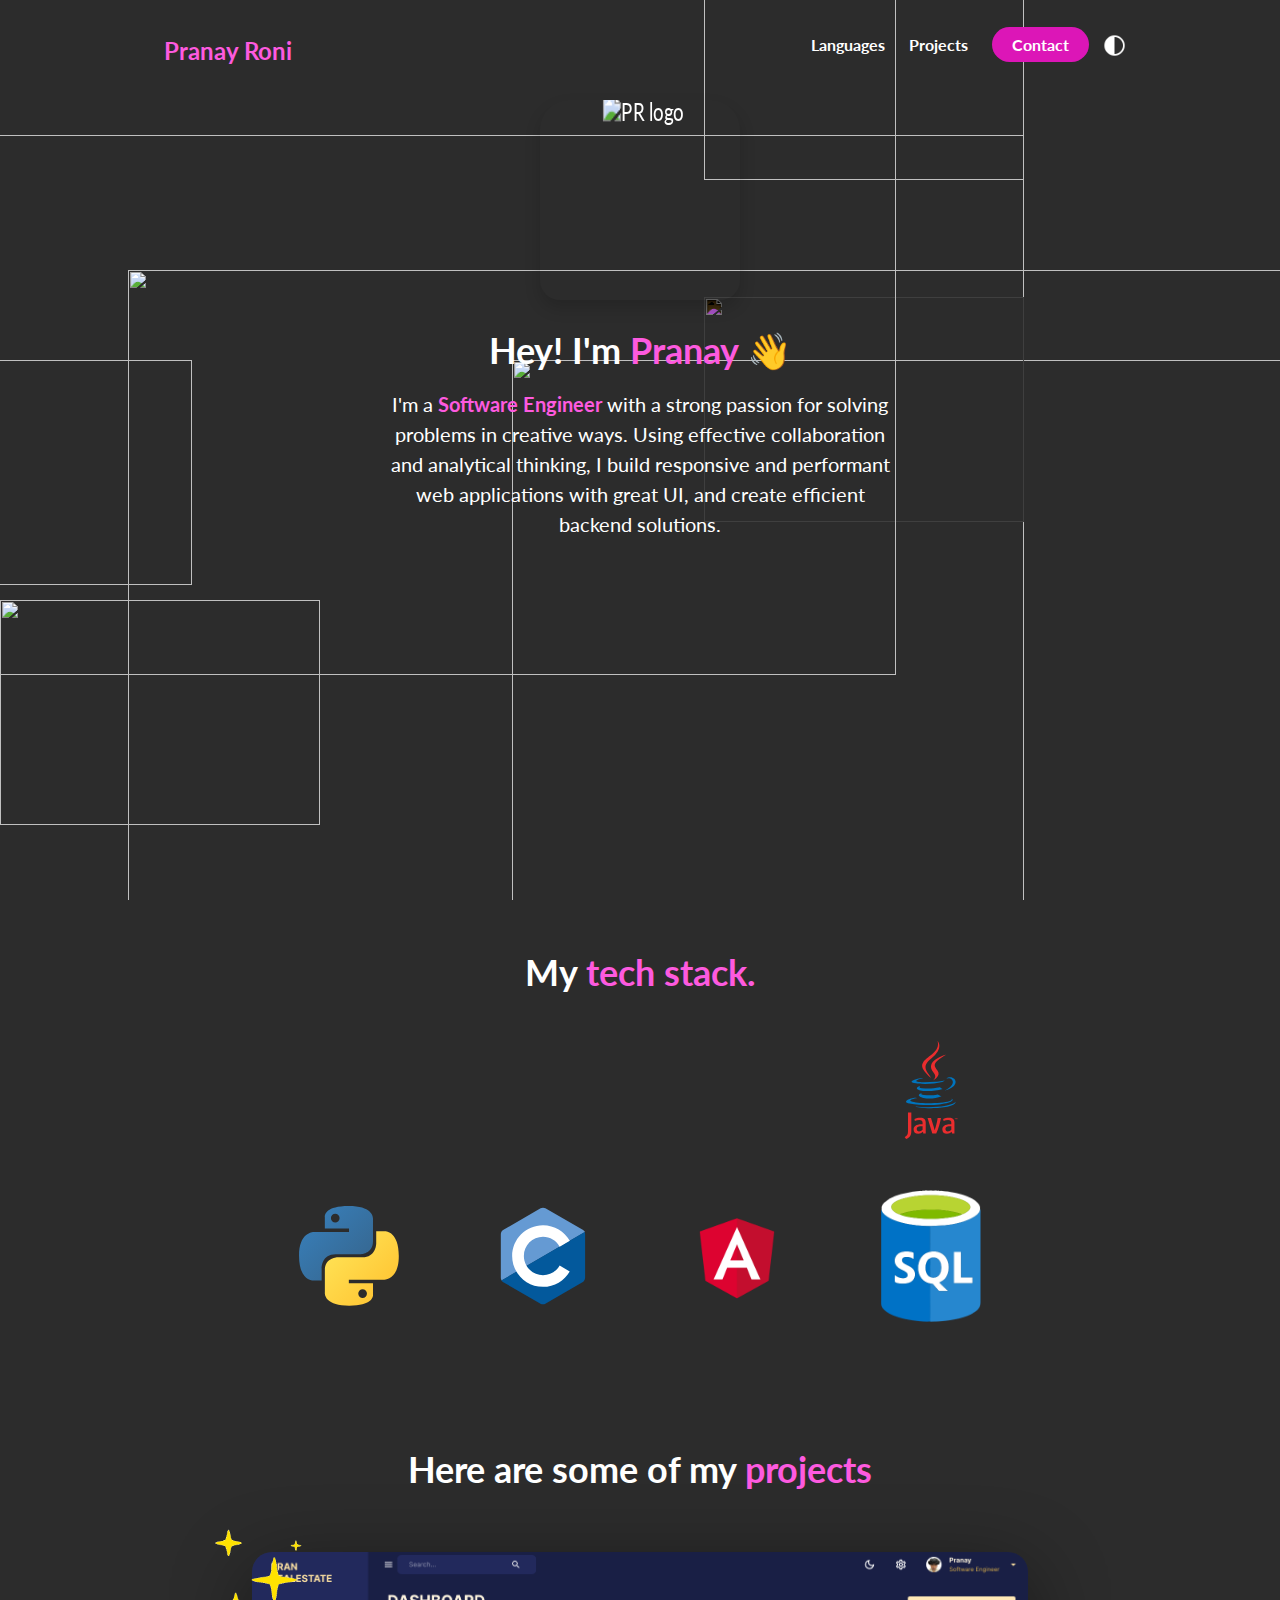
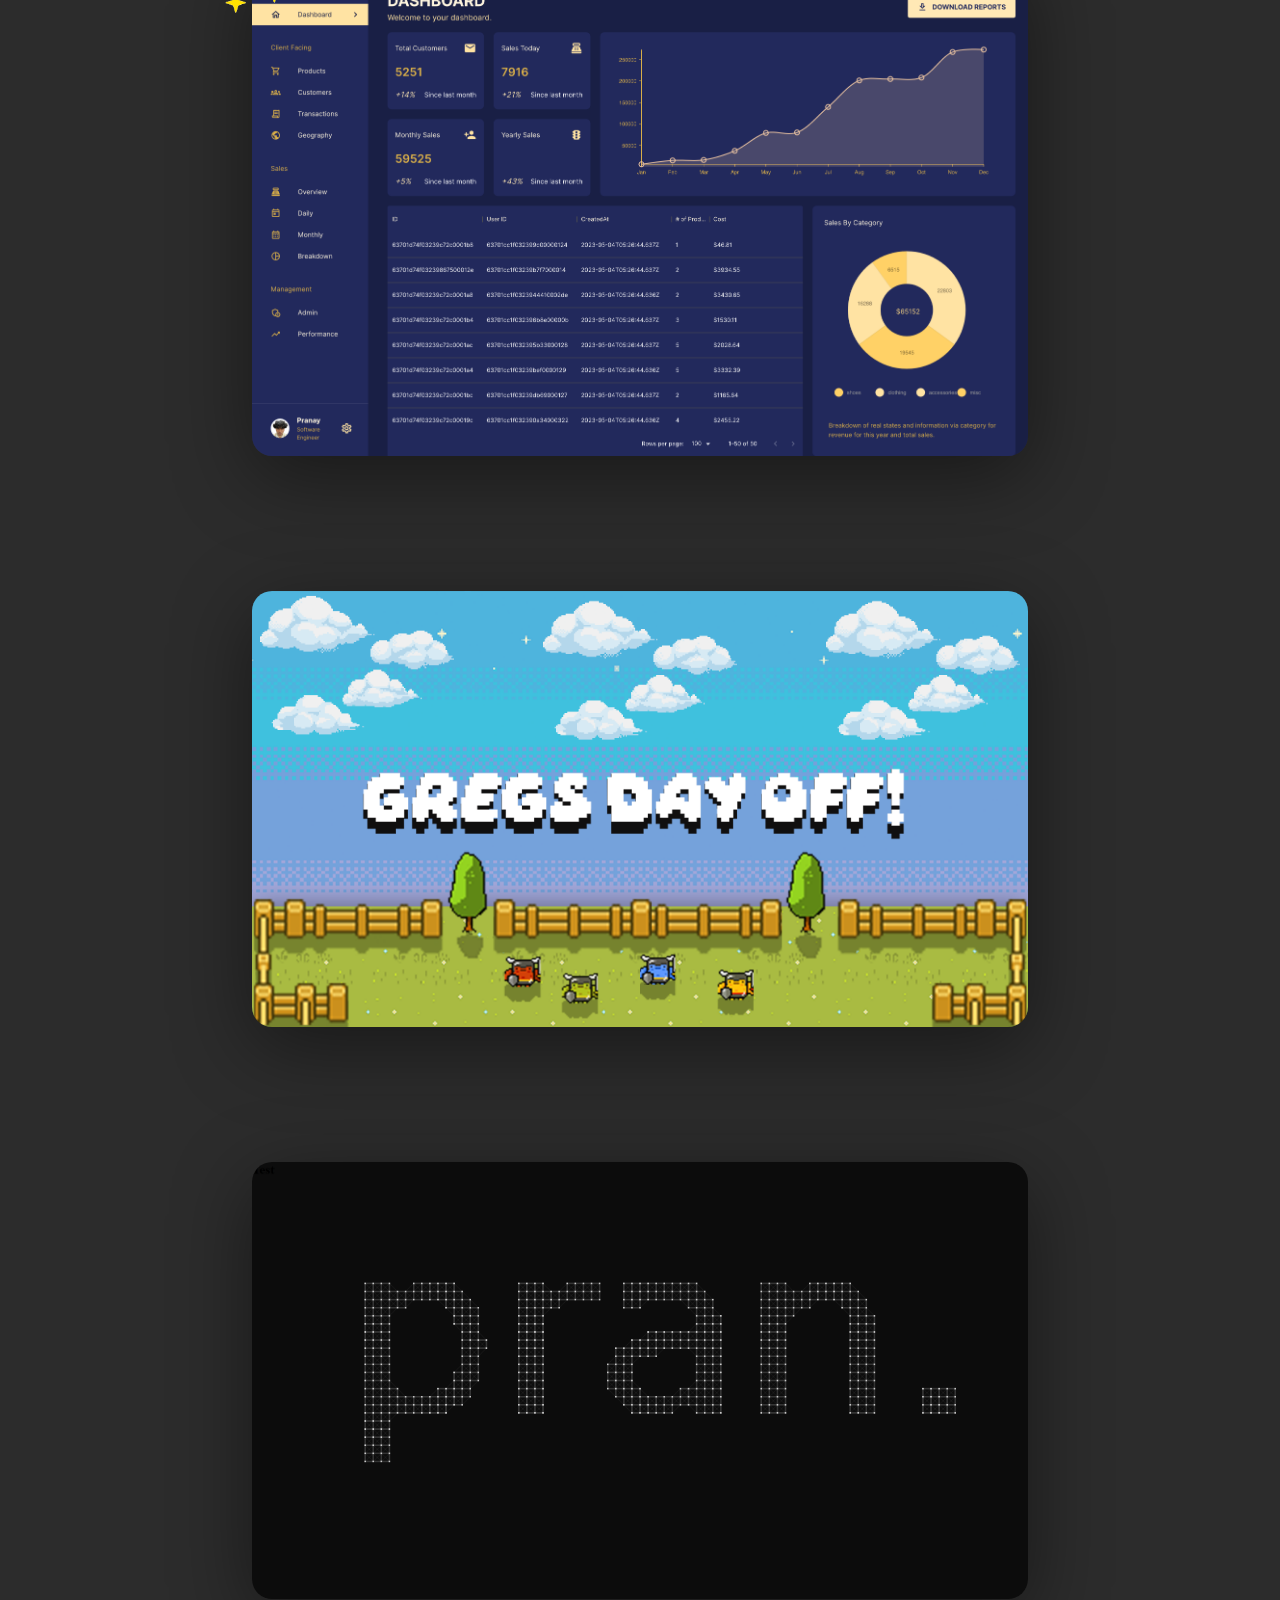
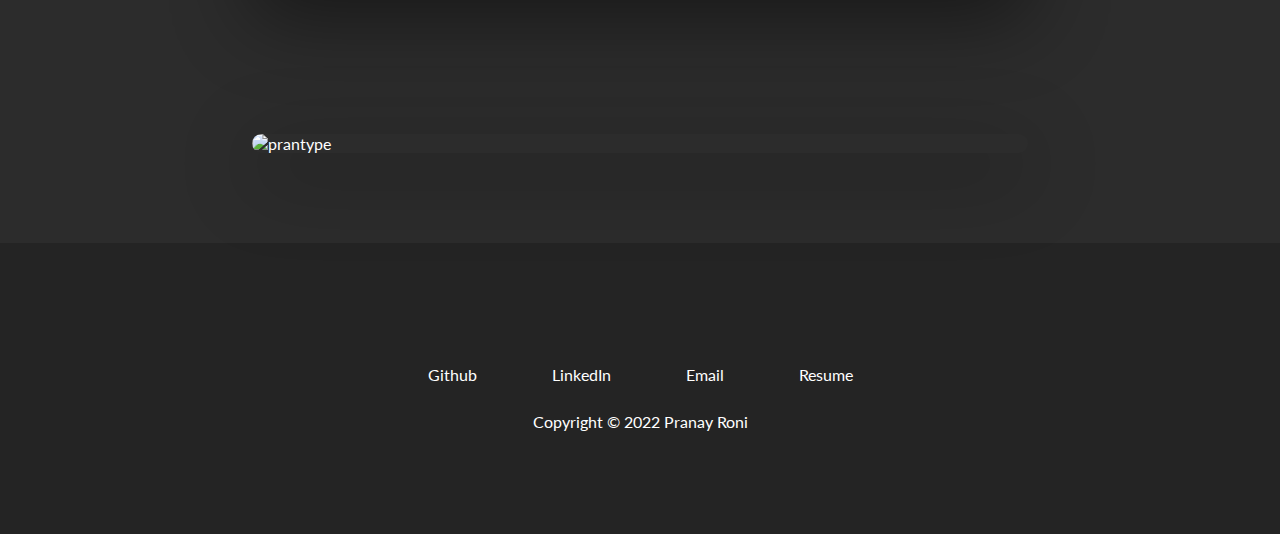
==== commit 6a6efb48: "changes to pfp : suit me" ====
--- a/index.html
+++ b/index.html
@@ -76,10 +76,10 @@
           <div class="about-me__info--container">
             <figure class="about-me__picture--mask">
               <img
-                src="./assets/meagain.png"
+                src="./assets/pransuitpfp.png"
                 class="about-me__picture"
                 alt="PR logo"
-                style="scale: 115% 160%; margin-top:-5px"
+                style="scale: 115% 160%; margin-left:5px; margin-top:-9px"
               />
             </figure>
             <h1 class="about-me__info--title">
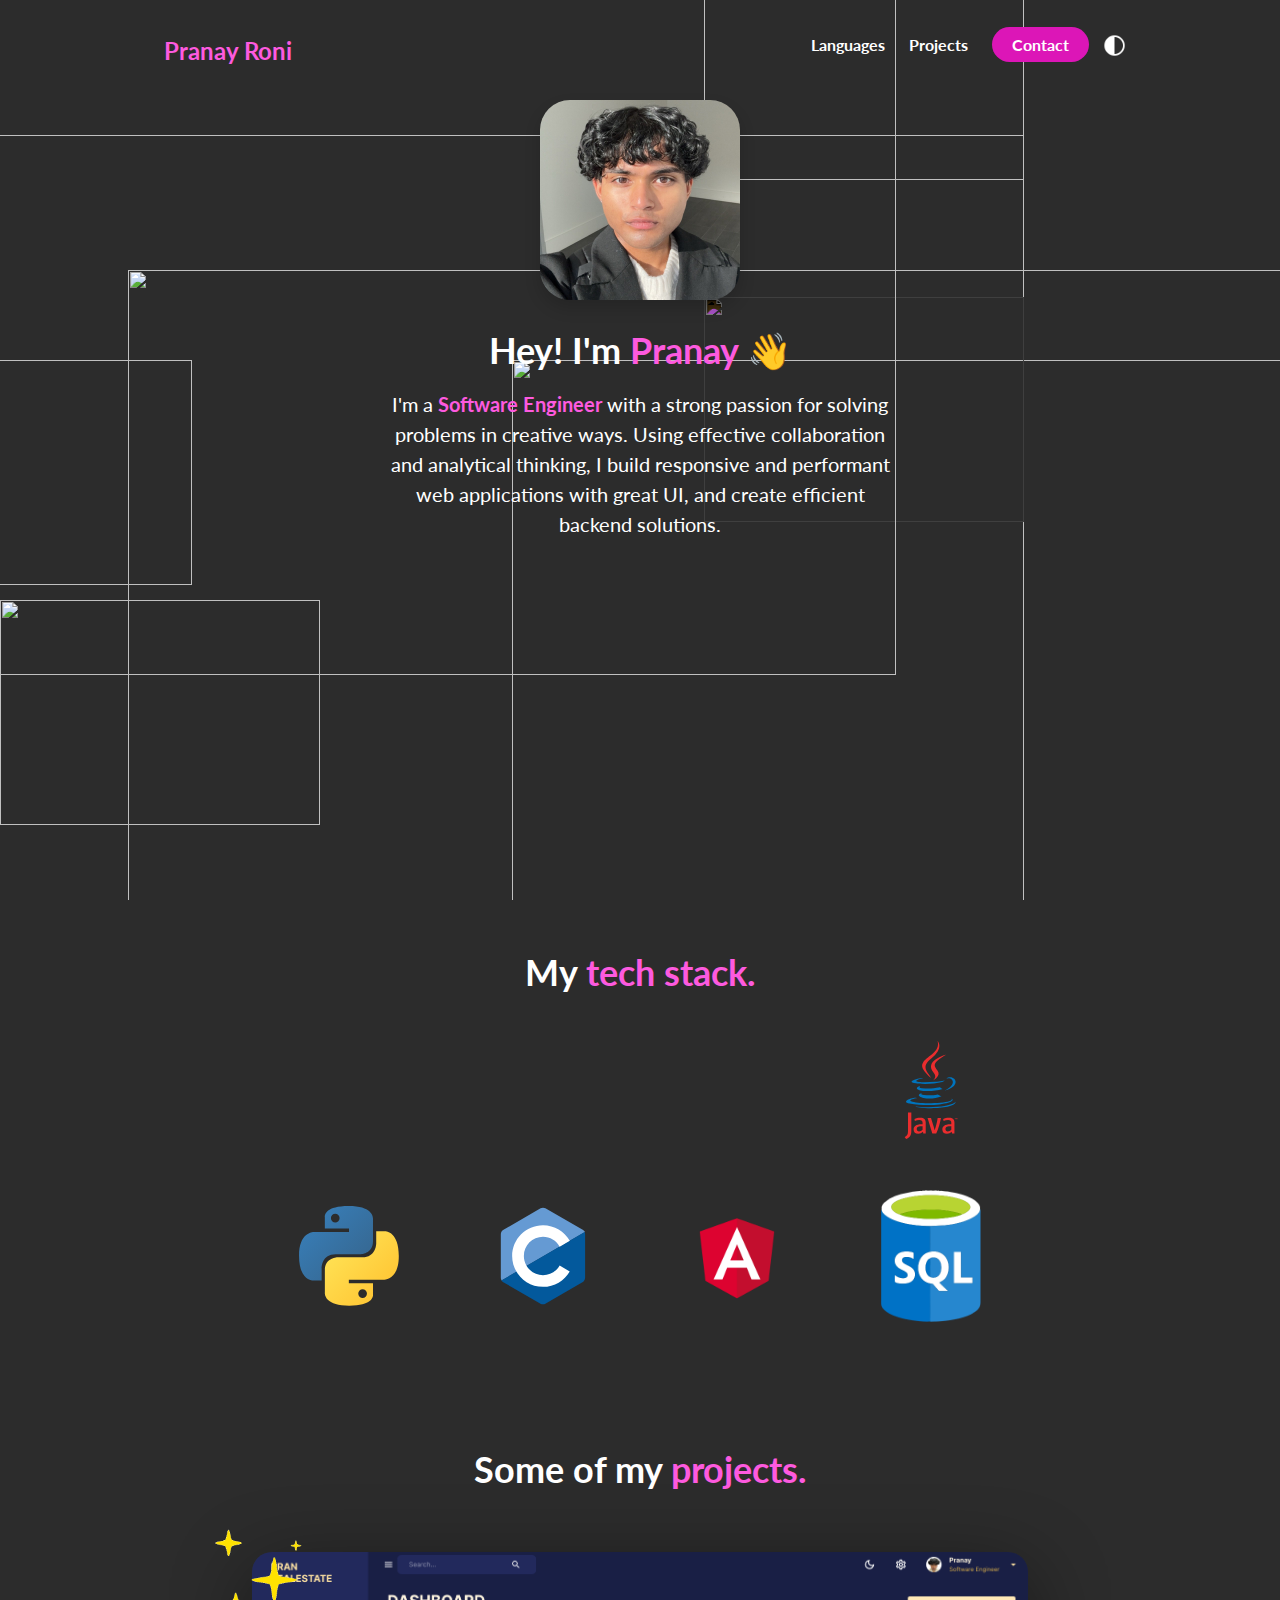
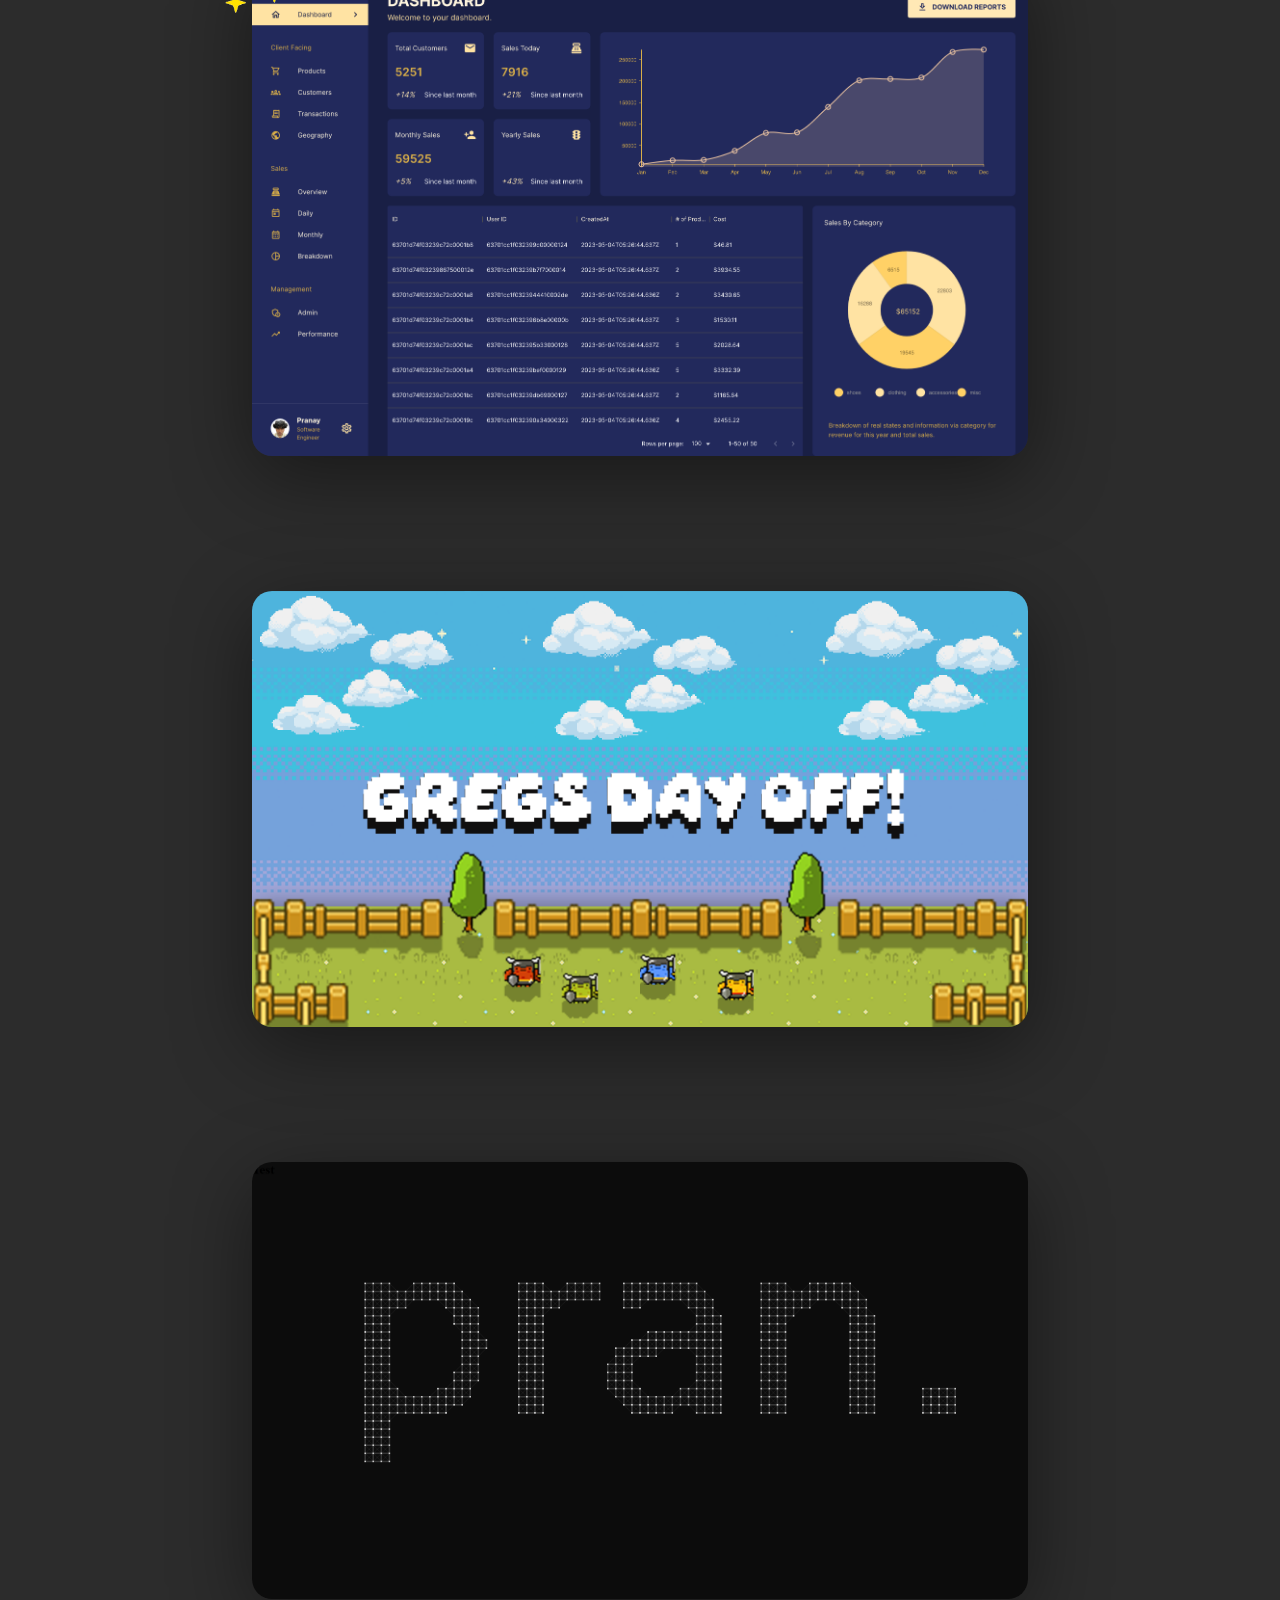
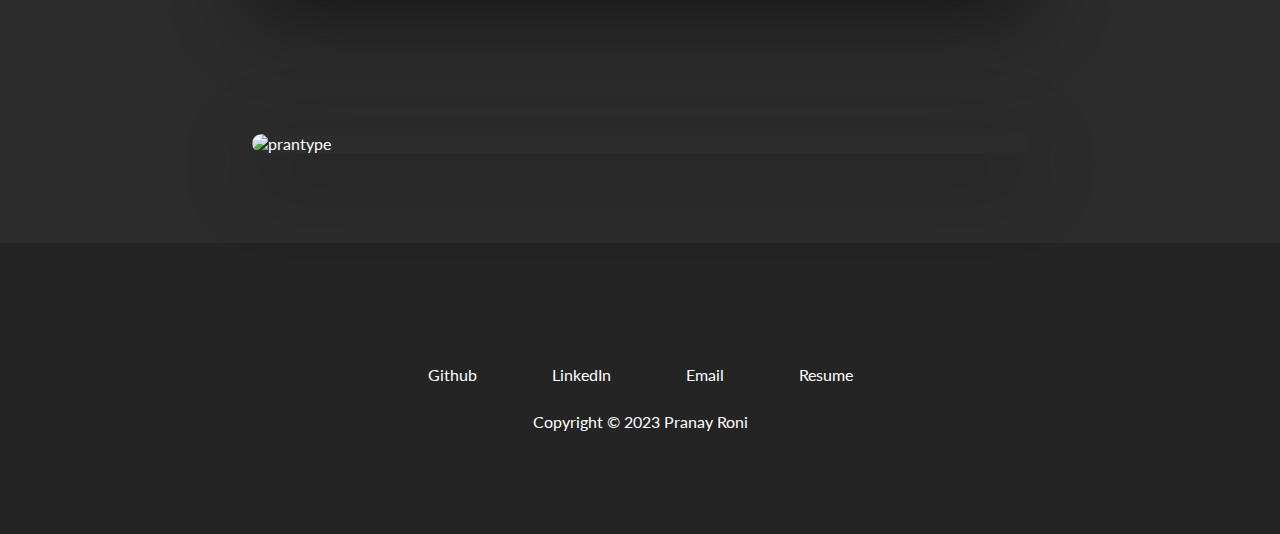
==== commit 208f7f49: "updated profile picture and fixed cropping issue" ====
--- a/index.html
+++ b/index.html
@@ -76,10 +76,9 @@
           <div class="about-me__info--container">
             <figure class="about-me__picture--mask">
               <img
-                src="./assets/pransuitpfp.png"
+                src="./assets/mesuit.jpeg"
                 class="about-me__picture"
                 alt="PR logo"
-                style="scale: 115% 160%; margin-left:5px; margin-top:-9px"
               />
             </figure>
             <h1 class="about-me__info--title">
@@ -203,7 +202,7 @@
       <div class="container">
         <div class="row">
           <h1 class="section__title">
-            Here are some of my <span class="text-purple"><a id = "defaultcursor" class="link__hover-effect link__hover-effect--purple text-purple">projects</a></span>
+            Some of my <span class="text-purple"><a id = "defaultcursor" class="link__hover-effect link__hover-effect--purple text-purple">projects.</a></span>
           </h1>
           <ul class="project__list">
             <li class="project">
@@ -240,7 +239,7 @@
                     
                     <br /><br>
                     <b class="text-purple">Note:</b>
-                    <br /><br>
+                    <!-- <br /><br> -->
                     This app is being hosted for free on <span class="text-purple">render.com</span>'s containers.
                     It <span class="text-purple">may take up to several minutes</span> to load site and make server requests
                     before the container is reinitalized.
@@ -454,7 +453,7 @@
             >Resume</a
           >
         </div>
-        <div class="footer__copyright">Copyright © 2022 Pranay Roni</div>
+        <div class="footer__copyright">Copyright © 2023 Pranay Roni</div>
       </div>
     </footer>
   </body>
--- a/index.css
+++ b/index.css
@@ -348,7 +348,7 @@
 .about-me__picture--mask {
   width: 200px;
   height: 200px;
-  border-radius: 15% 15% 10% 10%;
+  border-radius: 15% 15% 15% 15%;
   overflow: hidden;
   box-shadow: 0 8px 16px rgba(0, 0, 0, 0.16);
   margin-bottom: 28px;
@@ -373,7 +373,6 @@
   /* transform: scale(.5); */
 
   /* height: 120px; */
-  padding-top: 5px;
 }
 
 .about-me__info--title {
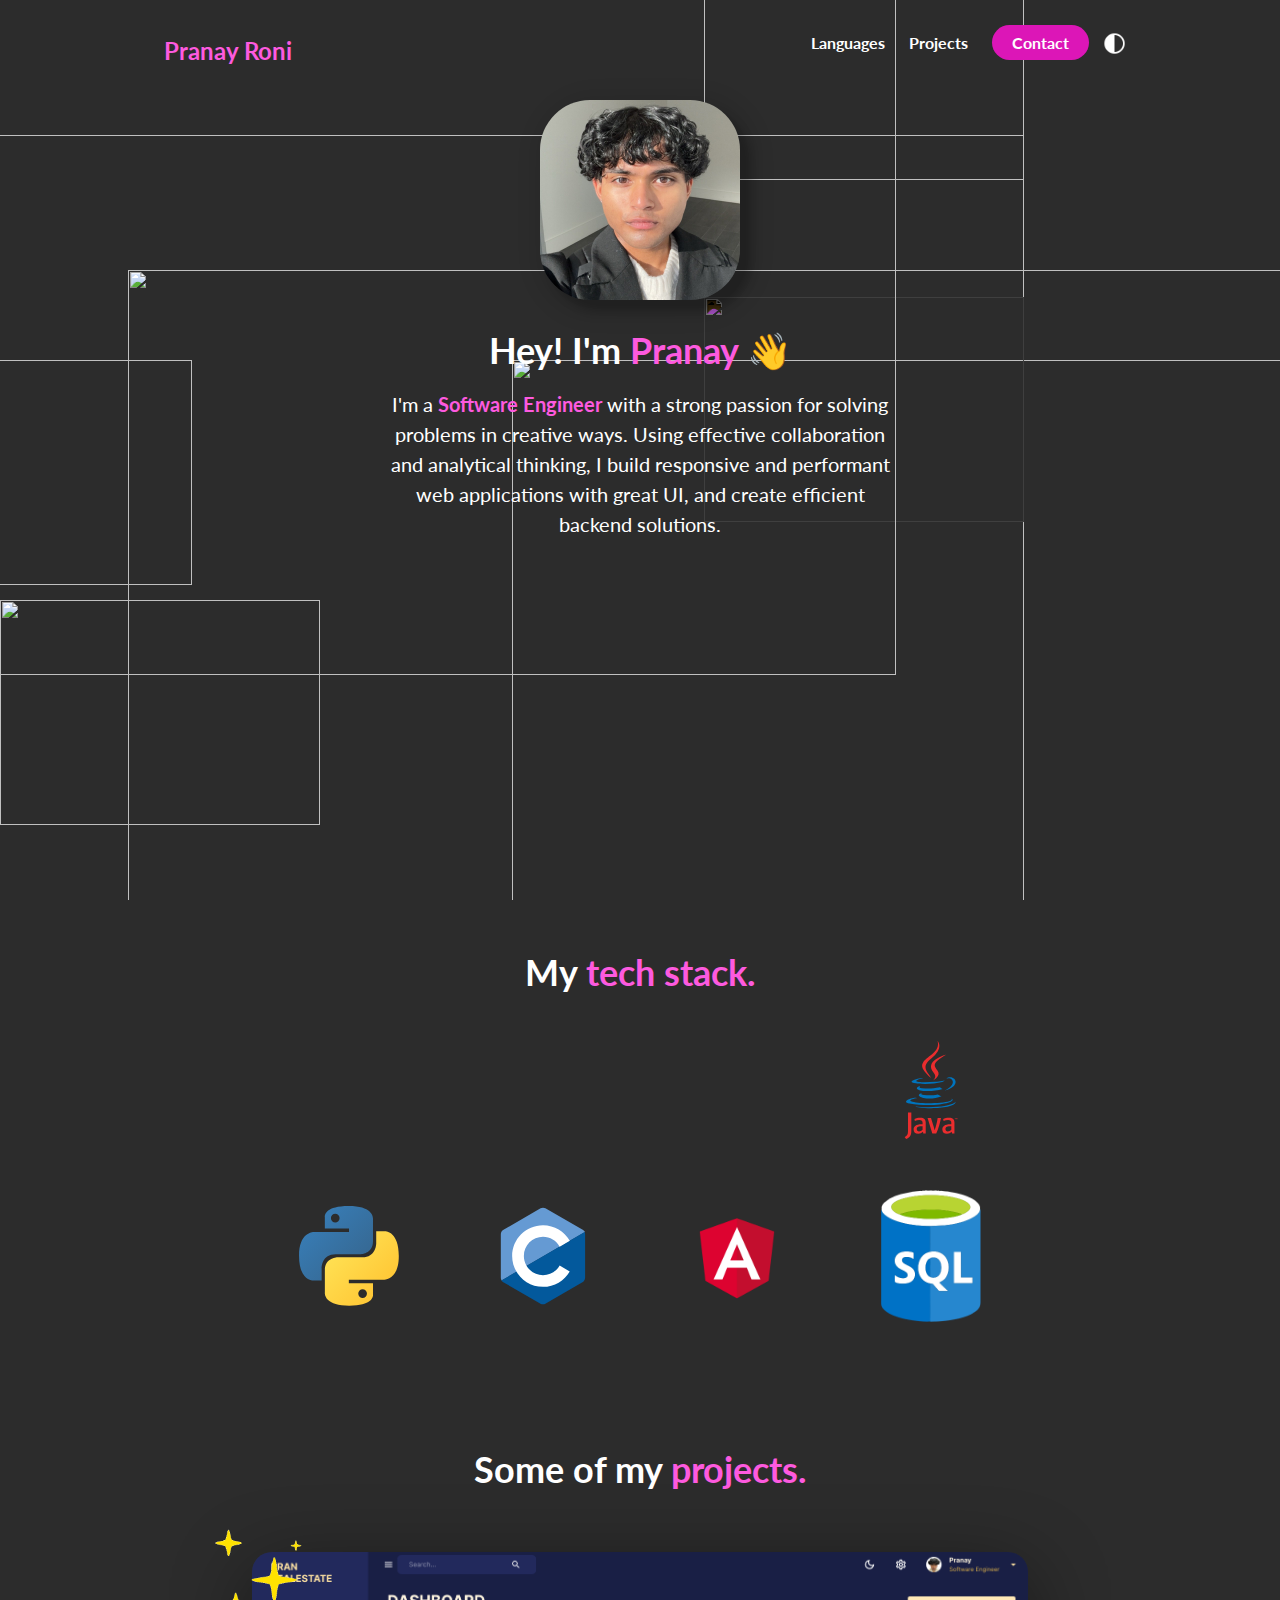
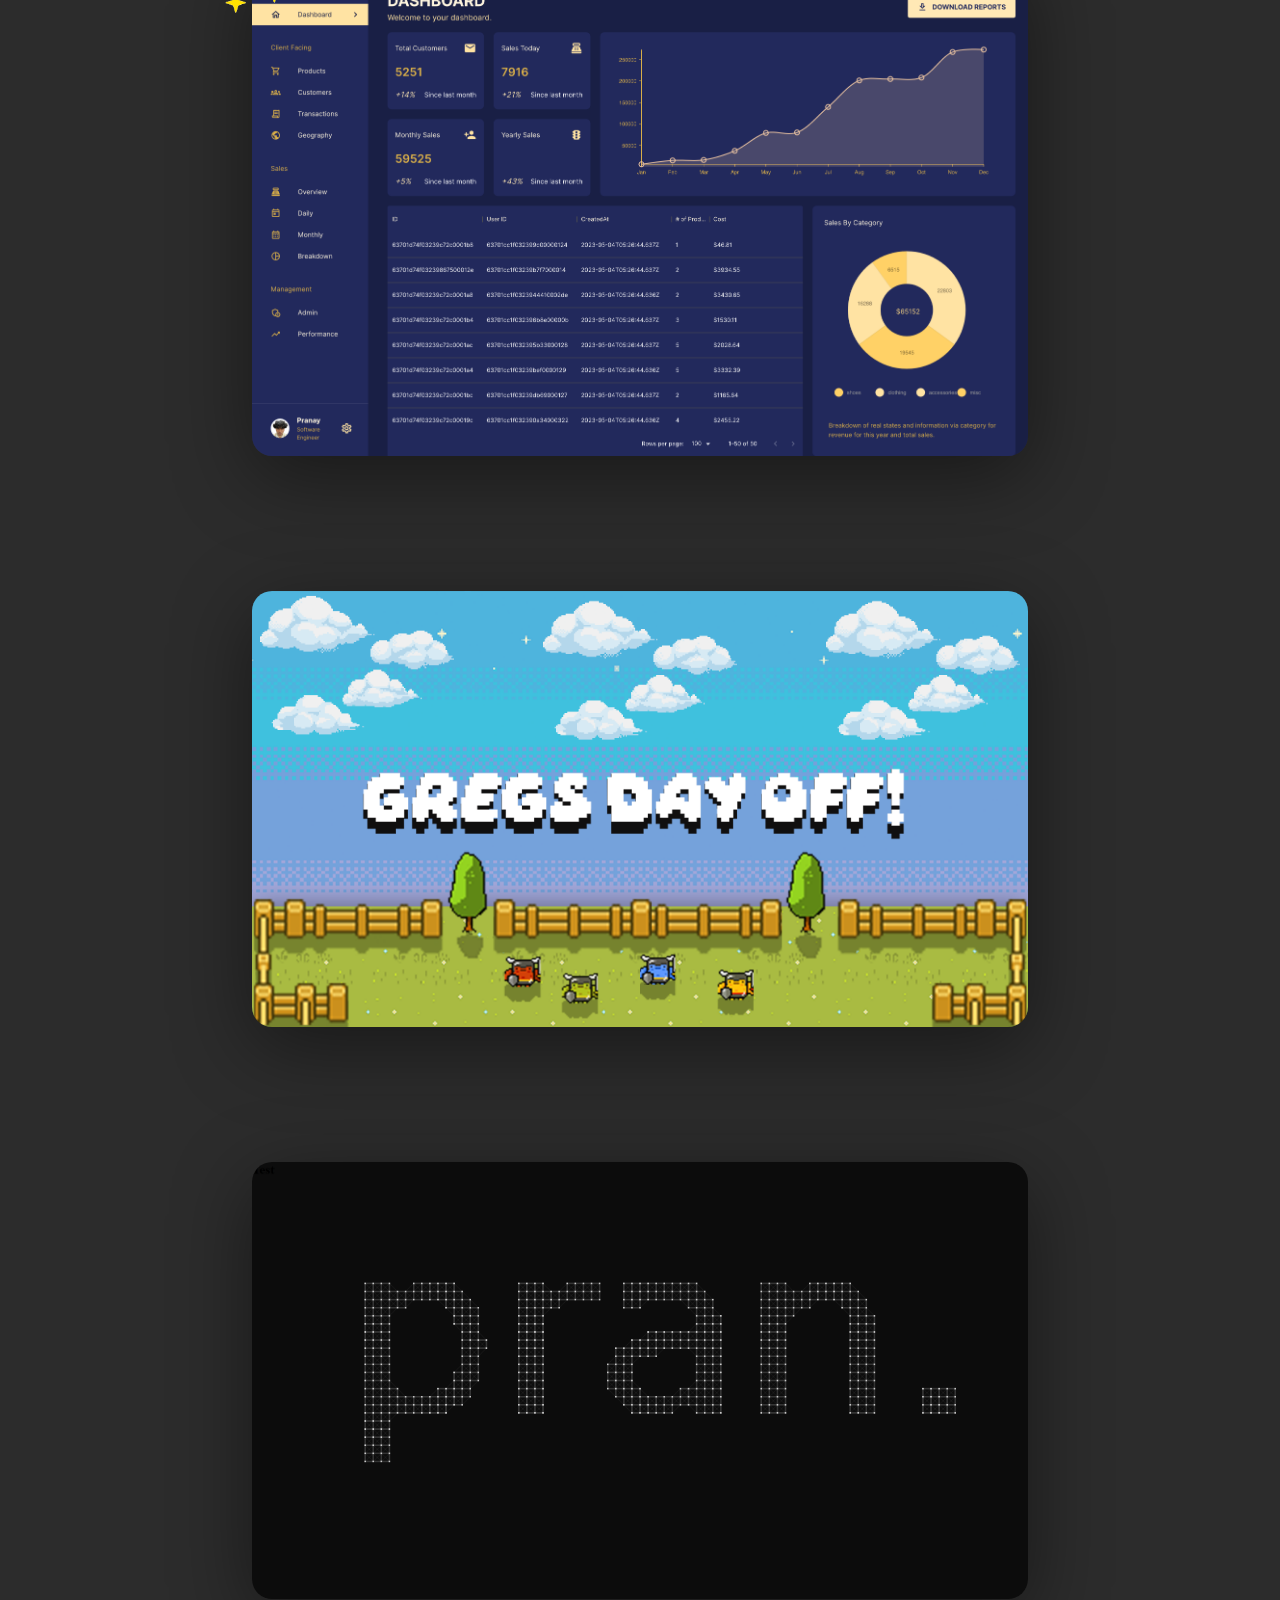
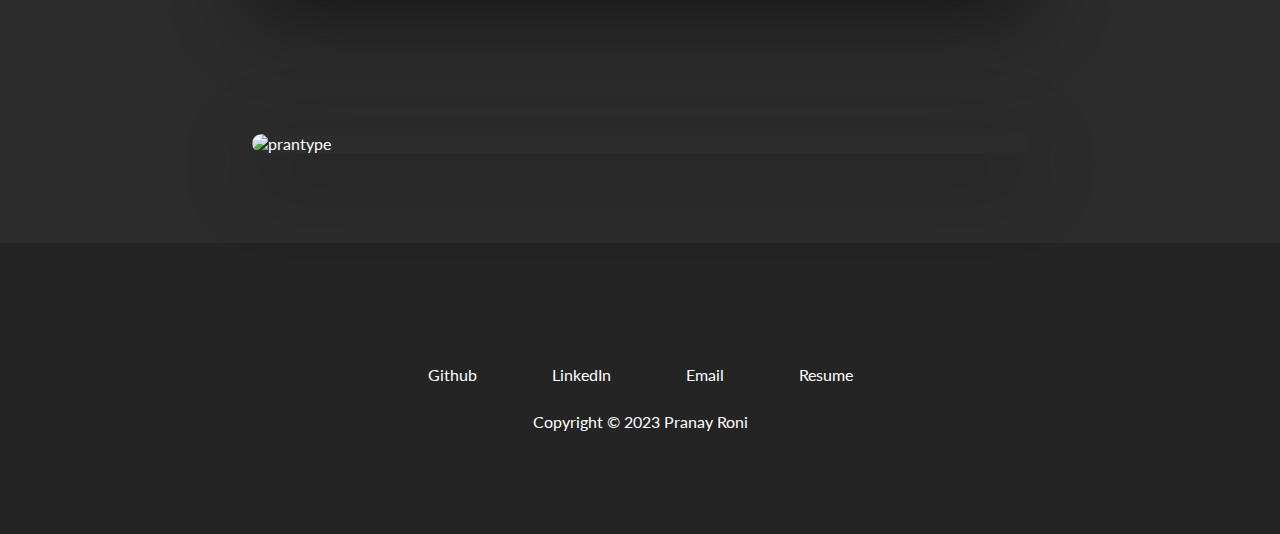
==== commit fee9021d: "style:" ====
--- a/index.html
+++ b/index.html
@@ -66,7 +66,7 @@
             >
           </li>
           <li class="nav__link">
-            <a id="themea"class="link__hover-effect link__hover-effect--black"><img src="./assets/darkmode.png" alt="theme toggler" class="themetoggle nav__link--anchor nav__link" id="themebutton"></a>
+            <a id="themea"class=""><img src="./assets/darkmode.png" alt="theme toggler" class="themetoggle nav__link--anchor nav__link" id="themebutton"></a>
           </li>
           
         </ul>
@@ -74,7 +74,7 @@
       <div class="flex-1">
         <div class="about-me__info row">
           <div class="about-me__info--container">
-            <figure class="about-me__picture--mask">
+            <figure class="about-me__picture--mask dark-mode-pfp-shadow">
               <img
                 src="./assets/mesuit.jpeg"
                 class="about-me__picture"
@@ -457,34 +457,7 @@
       </div>
     </footer>
   </body>
-  <script>
-    var icon = document.getElementById("themebutton");
-    const footers = document.getElementsByClassName("footer__social--link");
-    let line1 = document.getElementById("line1")
-    let line2 = document.getElementById("line2")
-    icon.onclick = function(){
-      document.body.classList.toggle("dark-mode");
-      if(document.body.classList.contains("dark-mode")){
-        line1.style.filter = "none"
-        line2.style.filter = "none"
-        
-        icon.src = "./assets/light.png";
-        for(let i = 0; i < footers.length; i++){
-          footers[i].classList.add("link__hover-effect--black");
-          footers[i].classList.remove("link__hover-effect--white");
-        }
-    } else{
-      icon.src = "./assets/darkmode.png";
-      line1.style.filter = "invert()"
-      line2.style.filter = "invert()"
-      for(let i = 0; i < footers.length; i++){
-        footers[i].classList.add("link__hover-effect--white");
-        footers[i].classList.remove("link__hover-effect--black");
-      }
-    }
-  }
-    
-  </script>
+  <script src="app.js"></script>
   <script src="parallax.js"></script>
   <script src="https://unpkg.com/scrollreveal"></script>
   <script src="index.js"></script>
--- a/index.css
+++ b/index.css
@@ -14,7 +14,7 @@
   --purple: #fd5adf;
   --bg: white;
   --bgtext: black;
-  
+  --pfp-shadow: 2px 11px 20px 9px rgb(255 217 248), 6px 6px 20px 11px rgb(0 0 0 / 9%);
 }
 
 
@@ -25,13 +25,16 @@
   --bg: black;
   --bgtext: white;
 }
+
+figure.dark-mode-pfp-shadow{
+  --pfp-shadow: 11px 11px 8px 0 rgba(0, 0, 0, 0.2), 6px 6px 20px 11px rgb(0 0 0 / 9%);
+}
 #line.dark-mode{
   filter: invert();
 }
 
 .themetoggle{
-  width: 27px;
-  height: 27px;
+  height: 32px;
   margin: 0px!important;
   
   position: relative;
@@ -281,6 +284,7 @@
   color: var(--secondary-color);
   text-decoration: none;
   font-weight: 700;
+  padding-bottom: 5px;
 }
 
 .nav__link--anchor-primary {
@@ -348,11 +352,13 @@
 .about-me__picture--mask {
   width: 200px;
   height: 200px;
-  border-radius: 15% 15% 15% 15%;
+  border-radius: 25%; 
+
   overflow: hidden;
-  box-shadow: 0 8px 16px rgba(0, 0, 0, 0.16);
   margin-bottom: 28px;
+  transition: all 500ms ease;
   animation: animate-profile-picture 1000ms 200ms backwards;
+  box-shadow: var(--pfp-shadow);
 }
 
 @keyframes animate-profile-picture {
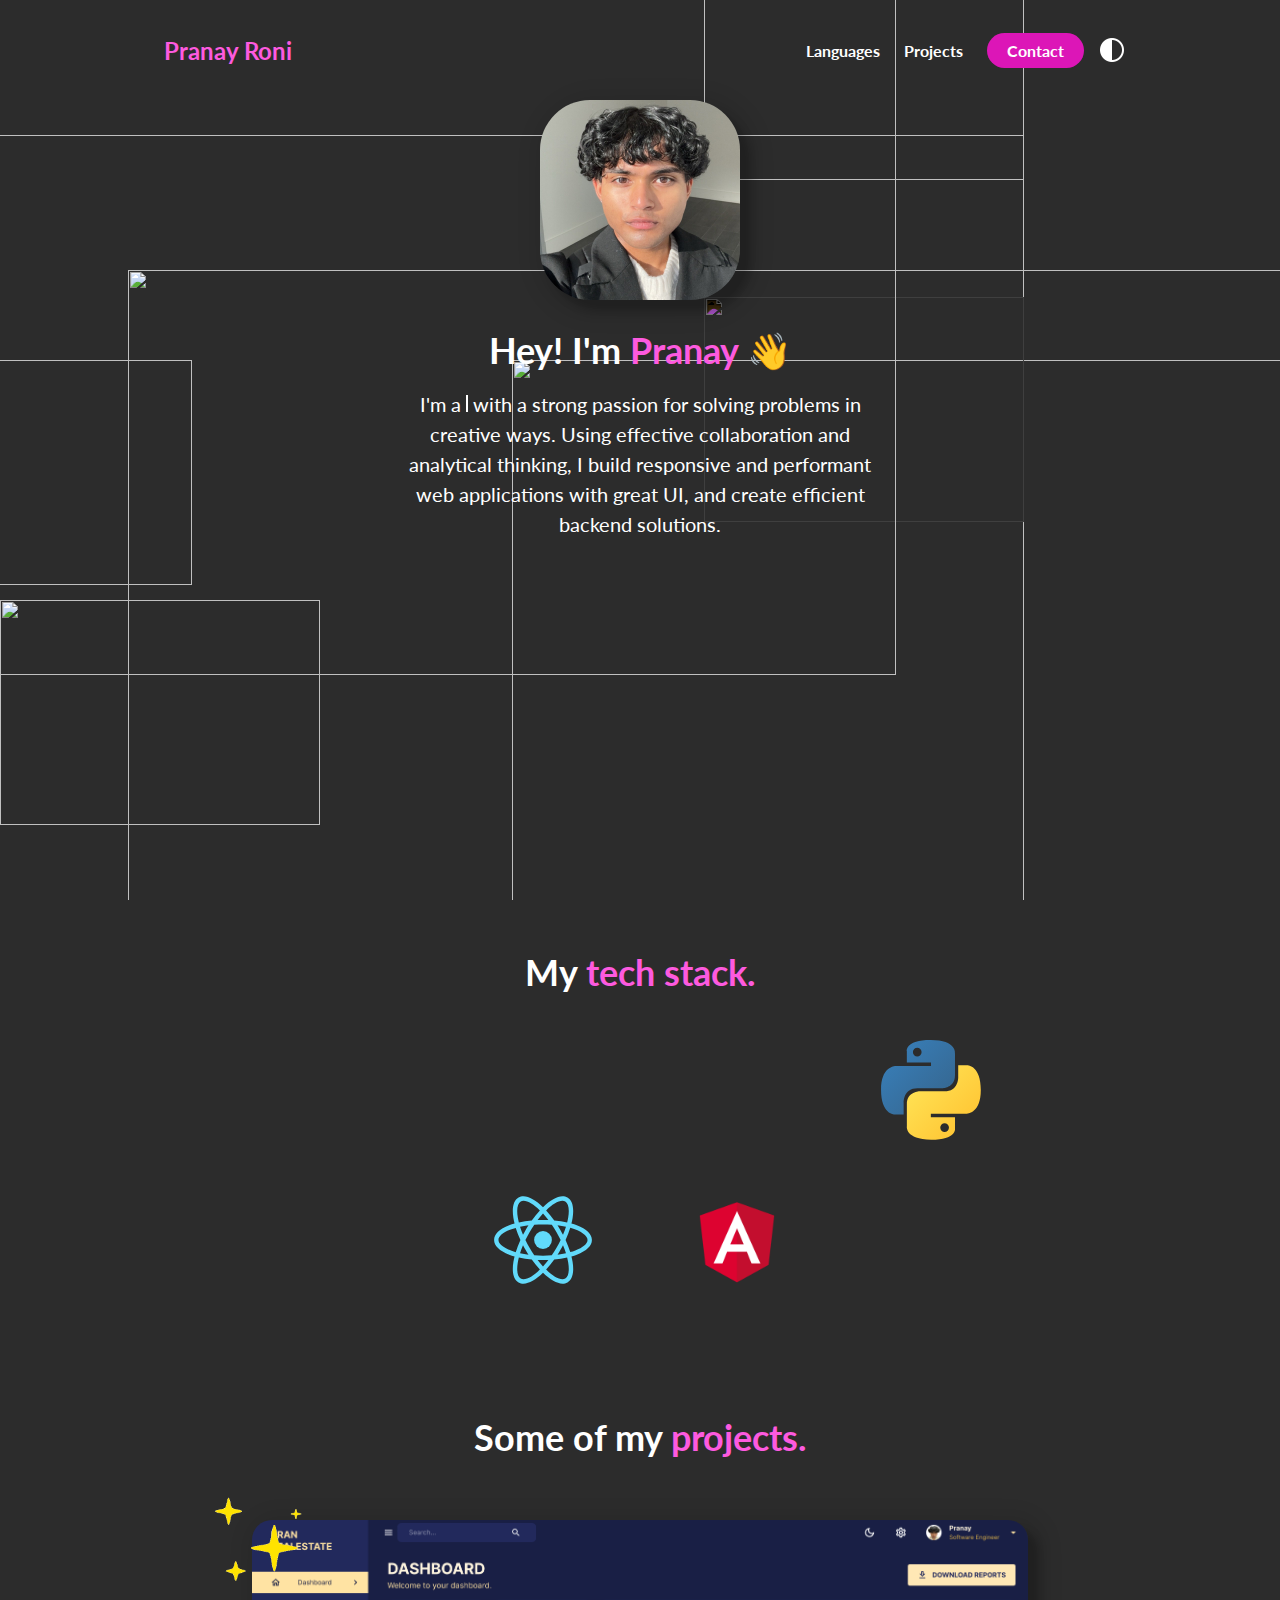
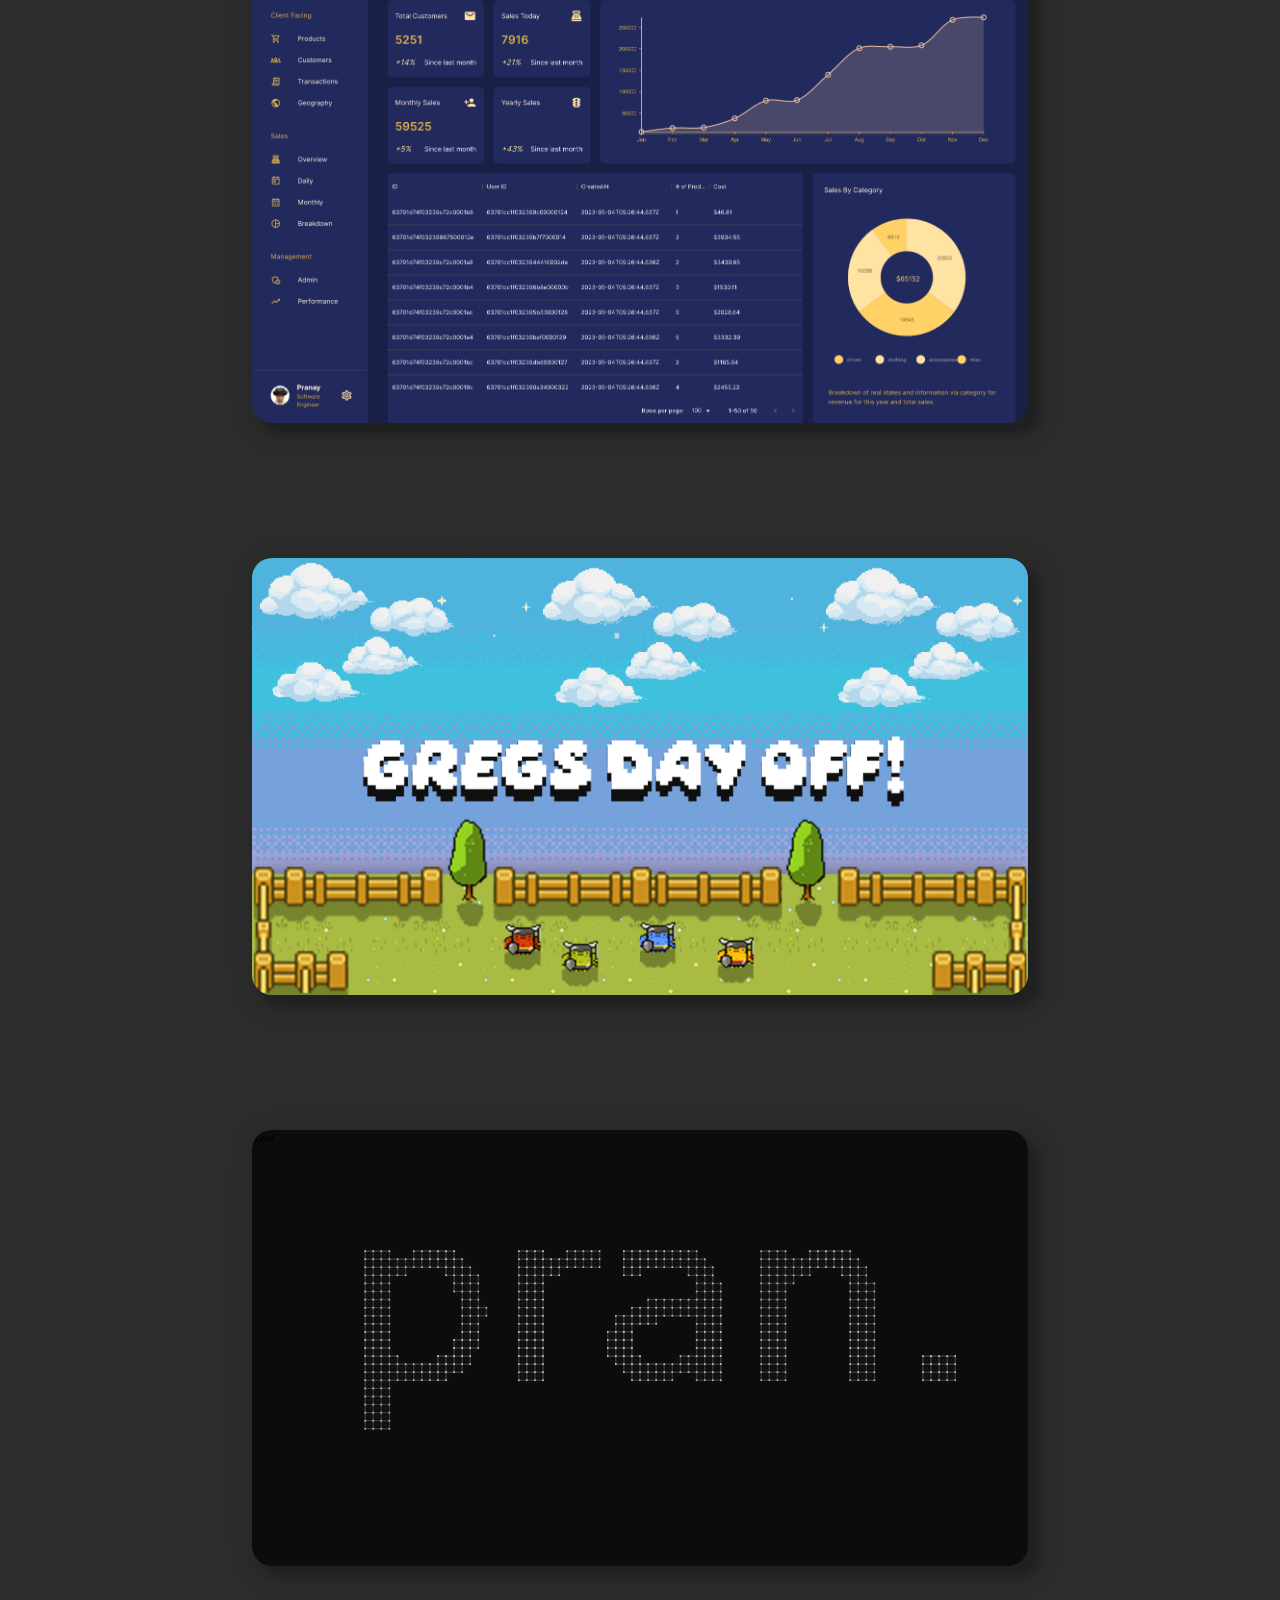
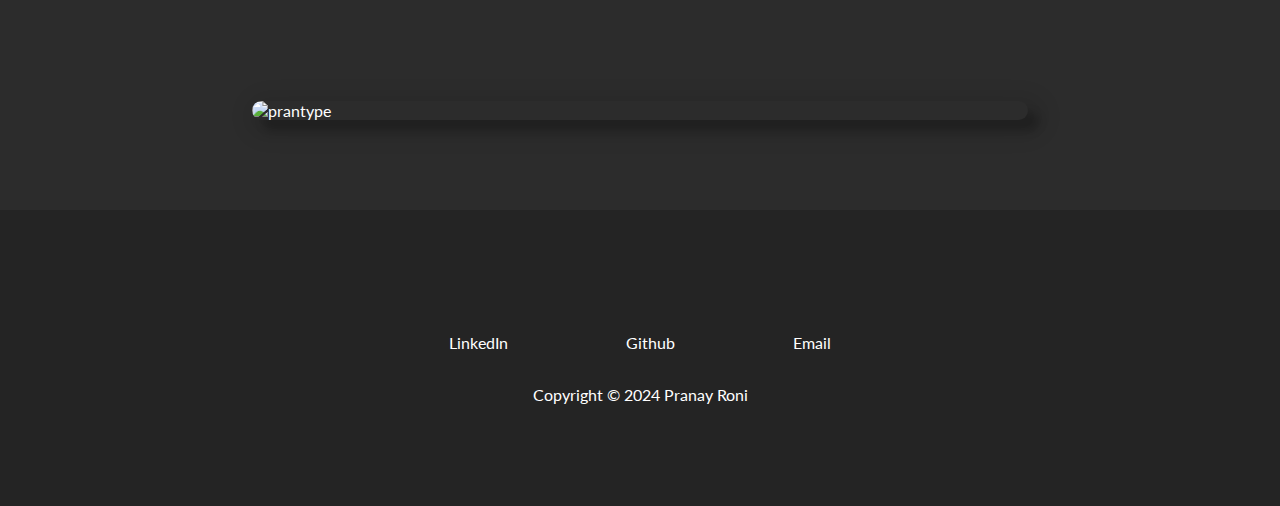
==== commit 7349744a: "style: updated footer" ====
--- a/index.html
+++ b/index.html
@@ -37,7 +37,6 @@
         <img src="6.png" id = "web" class="layer" data-speed="2" style="height: 50%; width: 50%">
                 <!-- <img src="7.png" class="layer" data-speed="4"> -->
                 <!-- <img src="8.png" class="layer" data-speed="-9"> -->
-        <img id="line1" src="9.png" class="layer" data-speed="1" style="height: 50%; width: 50%">
         <img id="line2" src="10.png" class="layer" data-speed="-.5" style="height: 50%; width: 50%">
         <img src="11.png" id="cloudico" class="layer" data-speed="-3">
         <img src="12.png" id="blutri" class="layer" data-speed="-5" style="height: 50%; width: 50%">
@@ -59,13 +58,15 @@
             >
           </li>
           <li class="nav__link">
-            <a
+            <div>
+              <a
               href="mailto:pranay.roni@icloud.com"
               class="nav__link--anchor nav__link--anchor-primary"
               >Contact</a
             >
+            </div>
           </li>
-          <li class="nav__link">
+          <li class="nav__link themetoggle">
             <a id="themea"class=""><img src="./assets/darkmode.png" alt="theme toggler" class="themetoggle nav__link--anchor nav__link" id="themebutton"></a>
           </li>
           
@@ -89,7 +90,12 @@
             </h1>
             <p class="about-me__info--para">
               I'm a
-              <strong class="text-purple">Software Engineer</strong>
+              <!-- <div class="typing-container">
+                <span class="sentence" id="sentence"></span>
+                
+              </div> -->
+              <strong class="text-purple" id="myRole"></strong>
+              <span class="cursor"></span> 
               with a strong passion for solving problems in creative ways. Using effective
               collaboration and analytical thinking, I build responsive and performant 
               web applications with great UI, and create efficient backend solutions.
@@ -166,21 +172,21 @@
             </div>
             <div class="language">
               <figure class="language__img--wrapper">
-                <img src="./assets/java.svg" alt="" class="language__img" />
-              </figure>
-              <span class="language__name">Java</span>
-            </div>
-            <div class="language">
-              <figure class="language__img--wrapper">
                 <img src="./assets/python.svg" alt="" class="language__img" />
               </figure>
               <span class="language__name">Python</span>
             </div>
             <div class="language">
               <figure class="language__img--wrapper">
-                <img src="./assets/c.svg" alt="" class="language__img" />
-              </figure>
-              <span class="language__name">C</span>
+                <img src="./assets/azurelogo.png" alt="" class="language__img" />
+              </figure>
+              <span class="language__name">Azure</span>
+            </div>
+            <div class="language">
+              <figure class="language__img--wrapper">
+                <img src="./assets/react.svg" alt="" class="language__img" />
+              </figure>
+              <span class="language__name">React</span>
             </div>
             <div class="language">
               <figure class="language__img--wrapper">
@@ -190,9 +196,9 @@
             </div>
             <div class="language">
               <figure class="language__img--wrapper">
-                <img src="./assets/sql.png" alt="" class="language__img" />
-              </figure>
-              <span class="language__name">SQL</span>
+                <img src="./assets/mongodb2.webp" alt="" class="language__img" />
+              </figure>
+              <span class="language__name">MongoDB</span>
             </div>
           </div>
         </div>
@@ -217,7 +223,7 @@
                 "
                 
               />
-              <div class="project__wrapper">
+              <div class="project__wrapper dark-mode-pfp-shadow">
                 <img
                   src="./assets/RealestateThumbnail.png"
                   class="project__img"
@@ -265,7 +271,7 @@
             </li>
             <li class="project">
             <li class="project">
-              <div class="project__wrapper">
+              <div class="project__wrapper dark-mode-pfp-shadow">
                 <img
                   src="./assets/gregdayoff.png"
                   class="project__img"
@@ -297,7 +303,7 @@
               </div>
             </li>
             <li class="project">
-              <div class="project__wrapper">
+              <div class="project__wrapper dark-mode-pfp-shadow">
                 <img
                   src="./assets/pran.png"
                   class="project__img"
@@ -332,7 +338,7 @@
               </div>
             </li>
             <li class="project">
-              <div class="project__wrapper">
+              <div class="project__wrapper dark-mode-pfp-shadow">
                 <img
                   src="./assets/prantype.jpeg"
                   class="project__img"
@@ -366,7 +372,7 @@
               </div>
             </li>
             <!-- <li class="project">
-              <div class="project__wrapper">
+              <div class="project__wrapper dark-mode-pfp-shadow">
                 <img src="./assets/praninvoice.png" class="project__img" alt="Car subscription project">
                 <div class="project__description">
                   <h3 class="project__description--title">Invoice Project</h3>
@@ -426,6 +432,13 @@
         </a>
         <div class="footer__social--list">
           <a
+            href="https://www.linkedin.com/in/pranay-roni-a2b331221/"
+            target="_blank"
+            class="footer__social--link link__hover-effect link__hover-effect--swhite"
+            target="_blank"
+            >LinkedIn</a
+          >
+          <a
             href="https://github.com/pranayroni/"
             target="blank"
             class="footer__social--link link__hover-effect link__hover-effect--swhite"
@@ -434,31 +447,26 @@
             >Github</a
           >
           <a
-            href="https://www.linkedin.com/in/pranay-roni-a2b331221/"
-            target="_blank"
-            class="footer__social--link link__hover-effect link__hover-effect--swhite"
-            target="_blank"
-            >LinkedIn</a
-          >
-          <a
             href="mailto:pranay.roni@icloud.com"
             class="footer__social--link link__hover-effect link__hover-effect--swhite"
             target="_blank"
             >Email</a
           >
-          <a
+          <!-- <a
             href="./assets/resume.pdf"
             class="footer__social--link link__hover-effect link__hover-effect--swhite"
             target="_blank"
             >Resume</a
-          >
+          > -->
         </div>
-        <div class="footer__copyright">Copyright © 2023 Pranay Roni</div>
+        <div class="footer__copyright">Copyright © 2024 Pranay Roni</div>
       </div>
     </footer>
   </body>
+  <script src="https://ajax.googleapis.com/ajax/libs/jquery/3.5.1/jquery.min.js"></script>
+  <script src="typing.js"></script>
   <script src="app.js"></script>
   <script src="parallax.js"></script>
   <script src="https://unpkg.com/scrollreveal"></script>
-  <script src="index.js"></script>
+  <script src="scroll_revealer.js"></script>
 </html>
--- a/index.css
+++ b/index.css
@@ -12,9 +12,9 @@
   --primary-color: #2c2c2c;
   --secondary-color: #fff;
   --purple: #fd5adf;
-  --bg: white;
+  --bg: #242424;
   --bgtext: black;
-  --pfp-shadow: 2px 11px 20px 9px rgb(255 217 248), 6px 6px 20px 11px rgb(0 0 0 / 9%);
+  --pfp-shadow: 0px 0px 20px 9px rgb(255 217 248), 6px 6px 20px 11px rgb(0 0 0 / 9%);
 }
 
 
@@ -22,23 +22,28 @@
   --primary-color: #ffffff;
   --secondary-color: #2c2c2c;
   --purple: #dc16b7;
-  --bg: black;
+  --bg: #ff86b3;
   --bgtext: white;
 }
 
-figure.dark-mode-pfp-shadow{
+.contact_button{
+  margin: 0 auto;
+}
+
+figure.dark-mode-pfp-shadow, .project__wrapper.dark-mode-pfp-shadow{
   --pfp-shadow: 11px 11px 8px 0 rgba(0, 0, 0, 0.2), 6px 6px 20px 11px rgb(0 0 0 / 9%);
 }
 #line.dark-mode{
   filter: invert();
 }
-
+#themebutton {
+  padding: 0px;
+}
 .themetoggle{
   height: 32px;
   margin: 0px!important;
   
   position: relative;
-  bottom: 3px;
   cursor: pointer;
   transition: all .2s ease-in-out;
 }
@@ -230,9 +235,13 @@
 .link__hover-effect--black:after {
   background-color: var(--secondary-color);
 }
+body.dark-mode .link__hover-effect--swhite:after{
+  background-color: black;
+}
 .link__hover-effect--swhite:after{
   background-color: white;
 }
+
 
 #themea{
   width: 200px;
@@ -275,8 +284,11 @@
   padding: 0 12px;
 }
 
+
 .nav__link--list {
   display: flex;
+  align-items:center;
+  justify-content: center;
 }
 
 .nav__link--anchor {
@@ -349,14 +361,39 @@
   text-align: center;
 }
 
+.typing-container{
+  display: flex;
+  justify-content: center;
+  align-items: center;
+}
+
+
+.about-me__info--para .cursor{
+  display: inline-block;
+  width: 2px;
+  height: 17px;
+  background-color: white;
+  margin-left: 0px;
+  animation: blink .5s linear infinite alternate;
+}
+
+@keyframes blink {
+  0% { opacity: 1;}
+  40% { opacity: 1;}
+  60% { opacity: 0;}
+  100% { opacity: 0;}
+}
+
 .about-me__picture--mask {
   width: 200px;
   height: 200px;
   border-radius: 25%; 
 
   overflow: hidden;
+  margin-left: auto;
+  margin-right: auto;
   margin-bottom: 28px;
-  transition: all 500ms ease;
+  transition: all 600ms ease;
   animation: animate-profile-picture 1000ms 200ms backwards;
   box-shadow: var(--pfp-shadow);
 }
@@ -376,6 +413,8 @@
 .about-me__picture {
   width: 100%;
   height: 100%;
+  margin-left: auto;
+  margin-right: auto;
   /* transform: scale(.5); */
 
   /* height: 120px; */
@@ -410,11 +449,13 @@
   position: relative;
   display: inline-block;
 }
-
+body.dark-mode .tooltip .tooltiptext {
+  background-color: var(--bg);
+}
 .tooltip .tooltiptext {
   opacity: 0;
   width: 150px;
-  background-color: var(--bg);
+  background-color: white;
   color: var(--bgtext);
   text-align: center;
   border-radius: 6px;
@@ -555,7 +596,7 @@
 
 .project__wrapper {
   display: flex;
-  box-shadow: 0 20px 80px rgba(0, 0, 0, 0.45);
+  box-shadow: var(--pfp-shadow); 
   border-radius: 20px;
   overflow: hidden;
   position: relative;
@@ -628,7 +669,12 @@
 }
 
 /* footer */
-
+body.dark-mode footer {
+  background: linear-gradient(to top, #ffd2e2 10%, white 100%);}
+
+body.dark-mode .footer__social--link .footer__copyright{
+  color: var(--secondary-color);
+}
 footer {
   cursor: default;
   background-color: #242424;
@@ -655,9 +701,13 @@
   max-height: 90px;
 }
 
+.footer__social--link{
+  padding-bottom: 5px;
+}
+
 .footer__social--link,
 .footer__copyright {
-  color: white;
+  color: var(--secondary-color);
 }
 
 .footer__logo--popper {
@@ -709,6 +759,12 @@
   }
 }
 
+@media (max-width: 502px){
+  .nav__link:not(:nth-last-child(-n+2)) {
+    display: none;
+  }
+}
+
 @media (max-width: 480px) {
   .nav__link:not(:last-child) {
     display: none;
